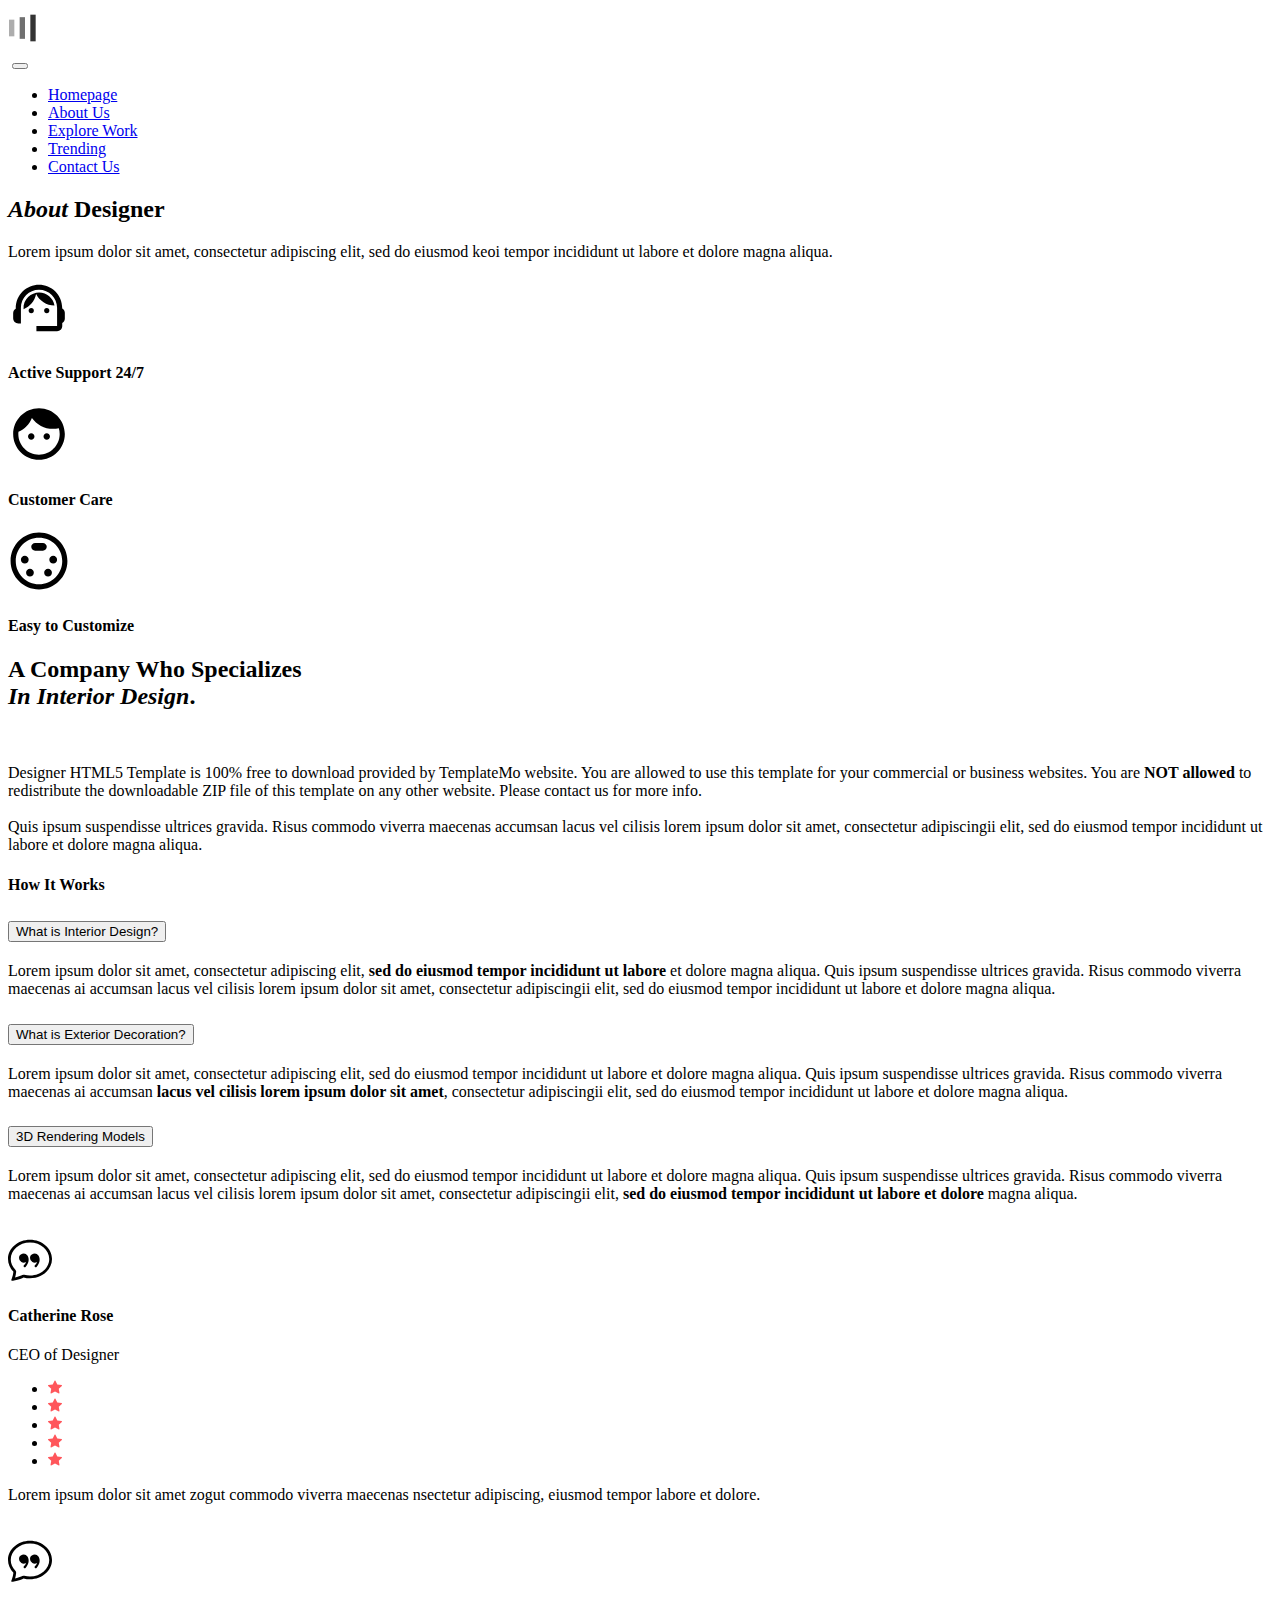
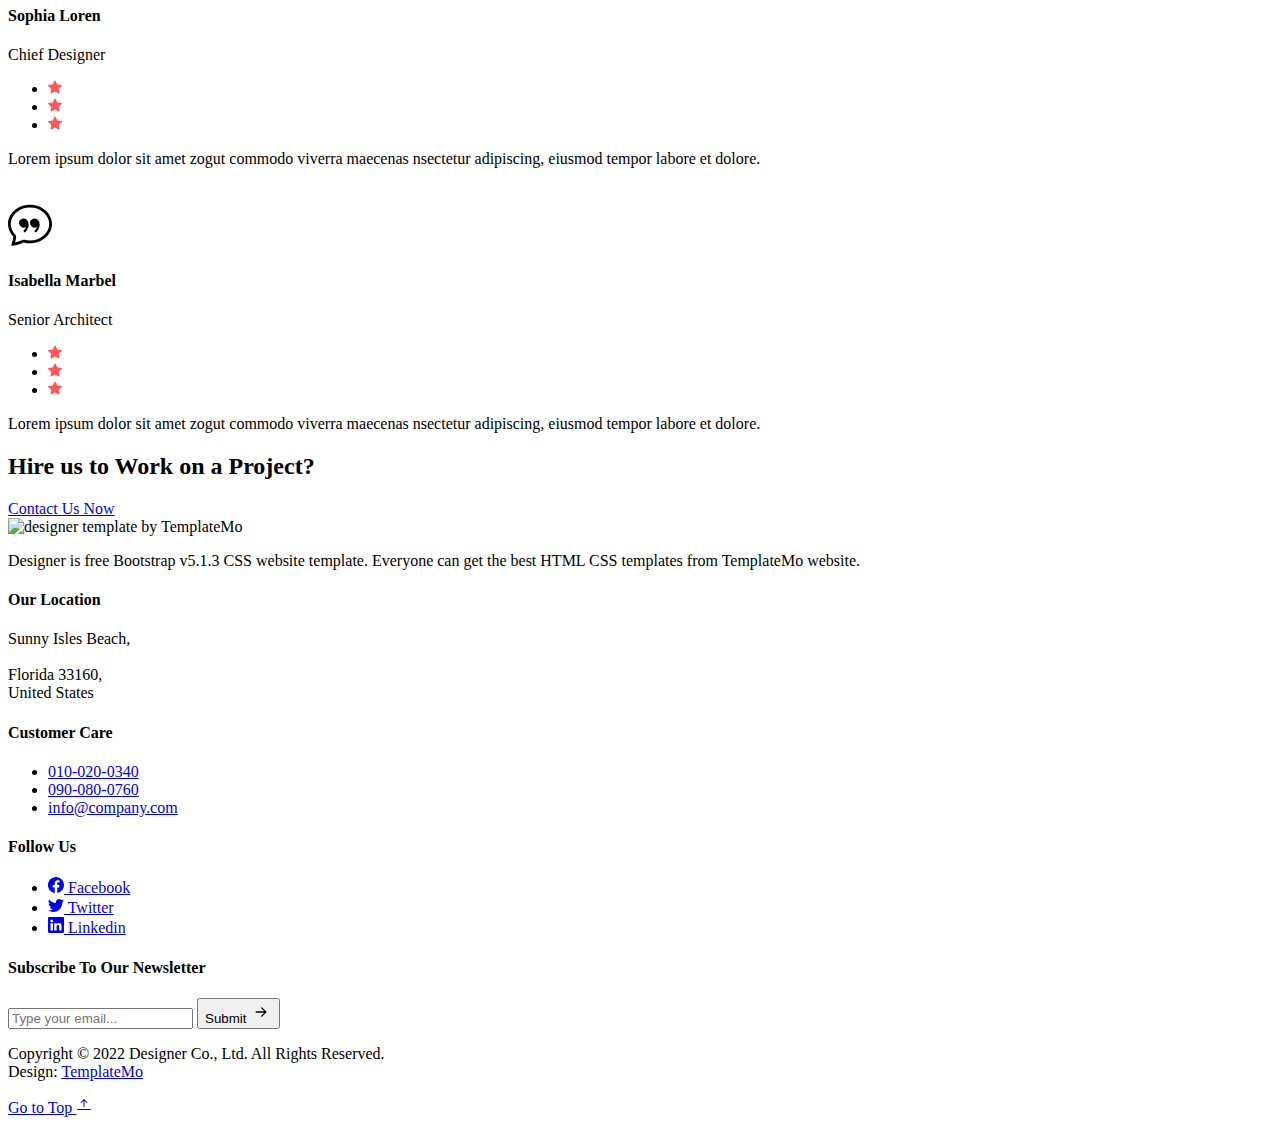
==== about.html @ 8e23f275 "added about.html" ====
<!DOCTYPE html>
<html lang="en">

  <head>

    <meta charset="utf-8">
    <meta name="viewport" content="width=device-width, initial-scale=1, shrink-to-fit=no">

    <link href="https://fonts.googleapis.com/css2?family=Poppins:wght@100;300;400;500;700;900&display=swap" rel="stylesheet">

    <title>Designer HTML5 Template - About Page</title>

    <!-- Bootstrap core CSS -->
    <link href="vendor/bootstrap/css/bootstrap.min.css" rel="stylesheet">


    <!-- Additional CSS Files -->
    <link rel="stylesheet" href="assets/css/fontawesome.css">
    <link rel="stylesheet" href="assets/css/templatemo-572-designer.css">
    <link rel="stylesheet" href="assets/css/owl.css">
    <link rel="stylesheet" href="assets/css/animate.css">
    <link rel="stylesheet"href="https://unpkg.com/swiper@7/swiper-bundle.min.css"/>
<!--

TemplateMo 572 Designer

https://templatemo.com/tm-572-designer

-->
  </head>

<body>

  <div class="loader">
    <svg version="1.1" id="Layer_1" xmlns="http://www.w3.org/2000/svg" xmlns:xlink="http://www.w3.org/1999/xlink" x="0px" y="0px"
       width="34px" height="40px" viewBox="0 0 24 30" style="enable-background:new 0 0 50 50;" xml:space="preserve">
      <rect x="0" y="10" width="4" height="10" fill="#333" opacity="0.2">
        <animate attributeName="opacity" attributeType="XML" values="0.2; 1; .2" begin="0s" dur="0.8s" repeatCount="indefinite" />
        <animate attributeName="height" attributeType="XML" values="10; 20; 10" begin="0s" dur="0.8s" repeatCount="indefinite" />
        <animate attributeName="y" attributeType="XML" values="10; 5; 10" begin="0s" dur="0.8s" repeatCount="indefinite" />
      </rect>
      <rect x="8" y="10" width="4" height="10" fill="#333"  opacity="0.2">
        <animate attributeName="opacity" attributeType="XML" values="0.2; 1; .2" begin="0.15s" dur="0.8s" repeatCount="indefinite" />
        <animate attributeName="height" attributeType="XML" values="10; 20; 10" begin="0.15s" dur="0.8s" repeatCount="indefinite" />
        <animate attributeName="y" attributeType="XML" values="10; 5; 10" begin="0.15s" dur="0.8s" repeatCount="indefinite" />
      </rect>
      <rect x="16" y="10" width="4" height="10" fill="#333"  opacity="0.2">
        <animate attributeName="opacity" attributeType="XML" values="0.2; 1; .2" begin="0.3s" dur="0.8s" repeatCount="indefinite" />
        <animate attributeName="height" attributeType="XML" values="10; 20; 10" begin="0.3s" dur="0.8s" repeatCount="indefinite" />
        <animate attributeName="y" attributeType="XML" values="10; 5; 10" begin="0.3s" dur="0.8s" repeatCount="indefinite" />
      </rect>
    </svg>
  </div>

  <header id="#top">

      <nav class="main-navigation navbar navbar-expand-lg navbar-light">
          <div class="container">
            <a class="navbar-brand" href="index.html"><img src="assets/images/white-logo.png" alt=""></a>
            <button class="navbar-toggler" type="button" data-bs-toggle="collapse" data-bs-target="#navbarNav" aria-controls="navbarNav" aria-expanded="false" aria-label="Toggle navigation">
              <span class="navbar-toggler-icon"></span>
            </button>
            <div class="collapse navbar-collapse" id="navbarNav">
              <ul class="navbar-nav">
                <li class="nav-item">
                  <a class="nav-link" href="index.html">Homepage</a>
                </li>
                <li class="nav-item">
                  <a class="nav-link active" href="about.html">About Us</a>
                </li>
                <li class="nav-item">
                  <a class="nav-link" href="explore.html">Explore Work</a>
                </li>
                <li class="nav-item">
                  <a class="nav-link" href="trending.html">Trending</a>
                </li>
                <li class="nav-item">
                  <a class="nav-link" href="contact.html">Contact Us</a>
                </li>
              </ul>
            </div>
          </div>
      </nav>

  </header>

  <div class="page-banner change-name">
        <div class="container">
            <div class="row">
                <div class="col-lg-6 offset-lg-3">
                    <div class="header-text">
                        <h2><em>About</em> Designer</h2>
                        <p>Lorem ipsum dolor sit amet, consectetur adipiscing elit, sed do eiusmod keoi tempor incididunt ut labore et dolore magna aliqua.</p>
                    </div>
                </div>
            </div>
        </div>
    </div>


    <div class="services">
        <div class="container">
            <div class="row">
                <div class="col-lg-4">
                    <div class="service-item">
                        <svg xmlns="http://www.w3.org/2000/svg" enable-background="new 0 0 24 24" height="62" viewBox="0 0 24 24" width="62"><g><rect fill="none" height="24" width="24"/></g><g><g><path class="icon" d="M21,12.22C21,6.73,16.74,3,12,3c-4.69,0-9,3.65-9,9.28C2.4,12.62,2,13.26,2,14v2c0,1.1,0.9,2,2,2h1v-6.1 c0-3.87,3.13-7,7-7s7,3.13,7,7V19h-8v2h8c1.1,0,2-0.9,2-2v-1.22c0.59-0.31,1-0.92,1-1.64v-2.3C22,13.14,21.59,12.53,21,12.22z"/><circle class="icon" cx="9" cy="13" r="1"/><circle class="icon" cx="15" cy="13" r="1"/><path class="icon" d="M18,11.03C17.52,8.18,15.04,6,12.05,6c-3.03,0-6.29,2.51-6.03,6.45c2.47-1.01,4.33-3.21,4.86-5.89 C12.19,9.19,14.88,11,18,11.03z"/></g></g></svg>
                        <h4>Active Support 24/7</h4>
                    </div>
                </div>
                <div class="col-lg-4">
                    <div class="service-item">
                        <svg xmlns="http://www.w3.org/2000/svg" height="62" viewBox="0 0 24 24" width="62"><path d="M0 0h24v24H0z" fill="none"/><path class="icon" d="M9 11.75c-.69 0-1.25.56-1.25 1.25s.56 1.25 1.25 1.25 1.25-.56 1.25-1.25-.56-1.25-1.25-1.25zm6 0c-.69 0-1.25.56-1.25 1.25s.56 1.25 1.25 1.25 1.25-.56 1.25-1.25-.56-1.25-1.25-1.25zM12 2C6.48 2 2 6.48 2 12s4.48 10 10 10 10-4.48 10-10S17.52 2 12 2zm0 18c-4.41 0-8-3.59-8-8 0-.29.02-.58.05-.86 2.36-1.05 4.23-2.98 5.21-5.37C11.07 8.33 14.05 10 17.42 10c.78 0 1.53-.09 2.25-.26.21.71.33 1.47.33 2.26 0 4.41-3.59 8-8 8z"/></svg>
                        <h4>Customer Care</h4>
                    </div>
                </div>
                <div class="col-lg-4">
                    <div class="service-item">
                        <svg xmlns="http://www.w3.org/2000/svg" height="62" viewBox="0 0 24 24" width="62"><path d="M0 0h24v24H0z" fill="none"/><path class="icon" d="M8 11.5c0-.83-.67-1.5-1.5-1.5S5 10.67 5 11.5 5.67 13 6.5 13 8 12.33 8 11.5zm7-5c0-.83-.67-1.5-1.5-1.5h-3C9.67 5 9 5.67 9 6.5S9.67 8 10.5 8h3c.83 0 1.5-.67 1.5-1.5zM8.5 15c-.83 0-1.5.67-1.5 1.5S7.67 18 8.5 18s1.5-.67 1.5-1.5S9.33 15 8.5 15zM12 1C5.93 1 1 5.93 1 12s4.93 11 11 11 11-4.93 11-11S18.07 1 12 1zm0 20c-4.96 0-9-4.04-9-9s4.04-9 9-9 9 4.04 9 9-4.04 9-9 9zm5.5-11c-.83 0-1.5.67-1.5 1.5s.67 1.5 1.5 1.5 1.5-.67 1.5-1.5-.67-1.5-1.5-1.5zm-2 5c-.83 0-1.5.67-1.5 1.5s.67 1.5 1.5 1.5 1.5-.67 1.5-1.5-.67-1.5-1.5-1.5z"/></svg>
                        <h4>Easy to Customize</h4>
                    </div>
                </div>
            </div>
        </div>
    </div>


    <section class="interior-design">
        <div class="container expanded">
            <div class="row">
                <div class="col-lg-6">
                    <div class="section-heading">
                        <h2>A Company Who Specializes<br><em>In Interior Design</em>.</h2>
                    </div>
                    <div class="left-image">
                        <img src="assets/images/interior-design-left-image.jpg" alt="">
                    </div>
                </div>
                <div class="col-lg-6 align-self-center">
                    <div class="right-content">
                        <p>Designer HTML5 Template is 100% free to download provided by TemplateMo website. You are allowed to use this template for your commercial or business websites. You are <strong>NOT allowed</strong> to redistribute the downloadable ZIP file of this template on any other website. Please contact us for more info.
                        
                        <br><br>Quis ipsum suspendisse ultrices gravida. Risus commodo viverra maecenas accumsan lacus vel cilisis lorem ipsum dolor sit amet, consectetur adipiscingii elit, sed do eiusmod tempor incididunt ut labore et dolore magna aliqua.</p>
                        <div class="accordion" id="accordionExample">
                            <h4>How It Works</h4>
                            <div class="accordion-item">
                            <h2 class="accordion-header" id="headingOne">
                                <button class="accordion-button" type="button" data-bs-toggle="collapse" data-bs-target="#collapseOne" aria-expanded="true" aria-controls="collapseOne">
                                    What is Interior Design?
                                </button>
                            </h2>
                            <div id="collapseOne" class="accordion-collapse collapse show" aria-labelledby="headingOne" data-bs-parent="#accordionExample">
                                <div class="accordion-body">
                                <p>Lorem ipsum dolor sit amet, consectetur adipiscing elit, <strong>sed do eiusmod tempor incididunt ut labore</strong> et dolore magna aliqua. Quis ipsum suspendisse ultrices gravida. Risus commodo viverra maecenas ai accumsan lacus vel cilisis lorem ipsum dolor sit amet, consectetur adipiscingii elit, sed do eiusmod tempor incididunt ut labore et dolore magna aliqua.</p>
                                </div>
                            </div>
                            </div>
                            <div class="accordion-item">
                            <h2 class="accordion-header" id="headingTwo">
                                <button class="accordion-button collapsed" type="button" data-bs-toggle="collapse" data-bs-target="#collapseTwo" aria-expanded="false" aria-controls="collapseTwo">
                                    What is Exterior Decoration?
                                </button>
                            </h2>
                            <div id="collapseTwo" class="accordion-collapse collapse" aria-labelledby="headingTwo" data-bs-parent="#accordionExample">
                                <div class="accordion-body">
                                    <p>Lorem ipsum dolor sit amet, consectetur adipiscing elit, sed do eiusmod tempor incididunt ut labore et dolore magna aliqua. Quis ipsum suspendisse ultrices gravida. Risus commodo viverra maecenas ai accumsan <strong>lacus vel cilisis lorem ipsum dolor sit amet</strong>, consectetur adipiscingii elit, sed do eiusmod tempor incididunt ut labore et dolore magna aliqua.</p>
                                </div>
                            </div>
                            </div>
                            <div class="accordion-item">
                            <h2 class="accordion-header" id="headingThree">
                                <button class="accordion-button collapsed" type="button" data-bs-toggle="collapse" data-bs-target="#collapseThree" aria-expanded="false" aria-controls="collapseThree">
                                    3D Rendering Models
                                </button>
                            </h2>
                            <div id="collapseThree" class="accordion-collapse collapse" aria-labelledby="headingThree" data-bs-parent="#accordionExample">
                                <div class="accordion-body">
                                    <p>Lorem ipsum dolor sit amet, consectetur adipiscing elit, sed do eiusmod tempor incididunt ut labore et dolore magna aliqua. Quis ipsum suspendisse ultrices gravida. Risus commodo viverra maecenas ai accumsan lacus vel cilisis lorem ipsum dolor sit amet, consectetur adipiscingii elit, <strong>sed do eiusmod tempor incididunt ut labore et dolore</strong> magna aliqua.</p>
                                </div>
                            </div>
                            </div>
                        </div>
                    </div>
                </div>
            </div>
        </div>
    </section>


    <section class="what-they-say">
        <div class="container expanded">
            <div class="row">
                <div class="col-lg-12">
                    <div class="testimonials">
                        <div class="row">
                            <div class="col-lg-7">
                            <div class="owl-what-they-say owl-carousel">
                                <div class="item testimonial-item">
                                    <img class="float-start" src="assets/images/" alt="">
                                    <div class="icon"><svg xmlns="http://www.w3.org/2000/svg" width="44" height="44" fill="currentColor" class="bi bi-chat-quote" viewBox="0 0 16 16">
                                    <path class="icon" d="M2.678 11.894a1 1 0 0 1 .287.801 10.97 10.97 0 0 1-.398 2c1.395-.323 2.247-.697 2.634-.893a1 1 0 0 1 .71-.074A8.06 8.06 0 0 0 8 14c3.996 0 7-2.807 7-6 0-3.192-3.004-6-7-6S1 4.808 1 8c0 1.468.617 2.83 1.678 3.894zm-.493 3.905a21.682 21.682 0 0 1-.713.129c-.2.032-.352-.176-.273-.362a9.68 9.68 0 0 0 .244-.637l.003-.01c.248-.72.45-1.548.524-2.319C.743 11.37 0 9.76 0 8c0-3.866 3.582-7 8-7s8 3.134 8 7-3.582 7-8 7a9.06 9.06 0 0 1-2.347-.306c-.52.263-1.639.742-3.468 1.105z"/>
                                    <path class="icon" d="M7.066 6.76A1.665 1.665 0 0 0 4 7.668a1.667 1.667 0 0 0 2.561 1.406c-.131.389-.375.804-.777 1.22a.417.417 0 0 0 .6.58c1.486-1.54 1.293-3.214.682-4.112zm4 0A1.665 1.665 0 0 0 8 7.668a1.667 1.667 0 0 0 2.561 1.406c-.131.389-.375.804-.777 1.22a.417.417 0 0 0 .6.58c1.486-1.54 1.293-3.214.682-4.112z"/>
                                    </svg></div>
                                    <h4>Catherine Rose</h4>
                                    <span>CEO of Designer</span>
                                    <ul>
                                        <li><svg xmlns="http://www.w3.org/2000/svg" width="14" height="14" fill="#ff565b" class="bi bi-star-fill" viewBox="0 0 16 16">
                                        <path d="M3.612 15.443c-.386.198-.824-.149-.746-.592l.83-4.73L.173 6.765c-.329-.314-.158-.888.283-.95l4.898-.696L7.538.792c.197-.39.73-.39.927 0l2.184 4.327 4.898.696c.441.062.612.636.283.95l-3.523 3.356.83 4.73c.078.443-.36.79-.746.592L8 13.187l-4.389 2.256z"/>
                                        </svg></li>
                                        <li><svg xmlns="http://www.w3.org/2000/svg" width="14" height="14" fill="#ff565b" class="bi bi-star-fill" viewBox="0 0 16 16">
                                        <path d="M3.612 15.443c-.386.198-.824-.149-.746-.592l.83-4.73L.173 6.765c-.329-.314-.158-.888.283-.95l4.898-.696L7.538.792c.197-.39.73-.39.927 0l2.184 4.327 4.898.696c.441.062.612.636.283.95l-3.523 3.356.83 4.73c.078.443-.36.79-.746.592L8 13.187l-4.389 2.256z"/>
                                        </svg></li>
                                        <li><svg xmlns="http://www.w3.org/2000/svg" width="14" height="14" fill="#ff565b" class="bi bi-star-fill" viewBox="0 0 16 16">
                                        <path d="M3.612 15.443c-.386.198-.824-.149-.746-.592l.83-4.73L.173 6.765c-.329-.314-.158-.888.283-.95l4.898-.696L7.538.792c.197-.39.73-.39.927 0l2.184 4.327 4.898.696c.441.062.612.636.283.95l-3.523 3.356.83 4.73c.078.443-.36.79-.746.592L8 13.187l-4.389 2.256z"/>
                                        </svg></li>
                                        <li><svg xmlns="http://www.w3.org/2000/svg" width="14" height="14" fill="#ff565b" class="bi bi-star-fill" viewBox="0 0 16 16">
                                        <path d="M3.612 15.443c-.386.198-.824-.149-.746-.592l.83-4.73L.173 6.765c-.329-.314-.158-.888.283-.95l4.898-.696L7.538.792c.197-.39.73-.39.927 0l2.184 4.327 4.898.696c.441.062.612.636.283.95l-3.523 3.356.83 4.73c.078.443-.36.79-.746.592L8 13.187l-4.389 2.256z"/>
                                        </svg></li>
                                        <li><svg xmlns="http://www.w3.org/2000/svg" width="14" height="14" fill="#ff565b" class="bi bi-star-fill" viewBox="0 0 16 16">
                                        <path d="M3.612 15.443c-.386.198-.824-.149-.746-.592l.83-4.73L.173 6.765c-.329-.314-.158-.888.283-.95l4.898-.696L7.538.792c.197-.39.73-.39.927 0l2.184 4.327 4.898.696c.441.062.612.636.283.95l-3.523 3.356.83 4.73c.078.443-.36.79-.746.592L8 13.187l-4.389 2.256z"/>
                                        </svg></li>
                                    </ul>
                                    <p>Lorem ipsum dolor sit amet zogut commodo viverra maecenas nsectetur adipiscing, eiusmod tempor labore et dolore.</p>
                                </div>
                                
                                <div class="item testimonial-item">
                                    <img class="float-start" src="assets/images/" alt="">
                                    <div class="icon"><svg xmlns="http://www.w3.org/2000/svg" width="44" height="44" fill="currentColor" class="bi bi-chat-quote" viewBox="0 0 16 16">
                                    <path class="icon" d="M2.678 11.894a1 1 0 0 1 .287.801 10.97 10.97 0 0 1-.398 2c1.395-.323 2.247-.697 2.634-.893a1 1 0 0 1 .71-.074A8.06 8.06 0 0 0 8 14c3.996 0 7-2.807 7-6 0-3.192-3.004-6-7-6S1 4.808 1 8c0 1.468.617 2.83 1.678 3.894zm-.493 3.905a21.682 21.682 0 0 1-.713.129c-.2.032-.352-.176-.273-.362a9.68 9.68 0 0 0 .244-.637l.003-.01c.248-.72.45-1.548.524-2.319C.743 11.37 0 9.76 0 8c0-3.866 3.582-7 8-7s8 3.134 8 7-3.582 7-8 7a9.06 9.06 0 0 1-2.347-.306c-.52.263-1.639.742-3.468 1.105z"/>
                                    <path class="icon" d="M7.066 6.76A1.665 1.665 0 0 0 4 7.668a1.667 1.667 0 0 0 2.561 1.406c-.131.389-.375.804-.777 1.22a.417.417 0 0 0 .6.58c1.486-1.54 1.293-3.214.682-4.112zm4 0A1.665 1.665 0 0 0 8 7.668a1.667 1.667 0 0 0 2.561 1.406c-.131.389-.375.804-.777 1.22a.417.417 0 0 0 .6.58c1.486-1.54 1.293-3.214.682-4.112z"/>
                                    </svg></div>
                                    <h4>Sophia Loren</h4>
                                    <span>Chief Designer</span>
                                    <ul>
                                        <li><svg xmlns="http://www.w3.org/2000/svg" width="14" height="14" fill="#ff565b" class="bi bi-star-fill" viewBox="0 0 16 16">
                                        <path d="M3.612 15.443c-.386.198-.824-.149-.746-.592l.83-4.73L.173 6.765c-.329-.314-.158-.888.283-.95l4.898-.696L7.538.792c.197-.39.73-.39.927 0l2.184 4.327 4.898.696c.441.062.612.636.283.95l-3.523 3.356.83 4.73c.078.443-.36.79-.746.592L8 13.187l-4.389 2.256z"/>
                                        </svg></li>
                                        <li><svg xmlns="http://www.w3.org/2000/svg" width="14" height="14" fill="#ff565b" class="bi bi-star-fill" viewBox="0 0 16 16">
                                        <path d="M3.612 15.443c-.386.198-.824-.149-.746-.592l.83-4.73L.173 6.765c-.329-.314-.158-.888.283-.95l4.898-.696L7.538.792c.197-.39.73-.39.927 0l2.184 4.327 4.898.696c.441.062.612.636.283.95l-3.523 3.356.83 4.73c.078.443-.36.79-.746.592L8 13.187l-4.389 2.256z"/>
                                        </svg></li>
                                        <li><svg xmlns="http://www.w3.org/2000/svg" width="14" height="14" fill="#ff565b" class="bi bi-star-fill" viewBox="0 0 16 16">
                                        <path d="M3.612 15.443c-.386.198-.824-.149-.746-.592l.83-4.73L.173 6.765c-.329-.314-.158-.888.283-.95l4.898-.696L7.538.792c.197-.39.73-.39.927 0l2.184 4.327 4.898.696c.441.062.612.636.283.95l-3.523 3.356.83 4.73c.078.443-.36.79-.746.592L8 13.187l-4.389 2.256z"/>
                                        </svg></li>
                                    </ul>
                                    <p>Lorem ipsum dolor sit amet zogut commodo viverra maecenas nsectetur adipiscing, eiusmod tempor labore et dolore.</p>
                                </div>
                                
                                <div class="item testimonial-item">
                                    <img class="float-start" src="assets/images/" alt="">
                                    <div class="icon"><svg xmlns="http://www.w3.org/2000/svg" width="44" height="44" fill="currentColor" class="bi bi-chat-quote" viewBox="0 0 16 16">
                                    <path class="icon" d="M2.678 11.894a1 1 0 0 1 .287.801 10.97 10.97 0 0 1-.398 2c1.395-.323 2.247-.697 2.634-.893a1 1 0 0 1 .71-.074A8.06 8.06 0 0 0 8 14c3.996 0 7-2.807 7-6 0-3.192-3.004-6-7-6S1 4.808 1 8c0 1.468.617 2.83 1.678 3.894zm-.493 3.905a21.682 21.682 0 0 1-.713.129c-.2.032-.352-.176-.273-.362a9.68 9.68 0 0 0 .244-.637l.003-.01c.248-.72.45-1.548.524-2.319C.743 11.37 0 9.76 0 8c0-3.866 3.582-7 8-7s8 3.134 8 7-3.582 7-8 7a9.06 9.06 0 0 1-2.347-.306c-.52.263-1.639.742-3.468 1.105z"/>
                                    <path class="icon" d="M7.066 6.76A1.665 1.665 0 0 0 4 7.668a1.667 1.667 0 0 0 2.561 1.406c-.131.389-.375.804-.777 1.22a.417.417 0 0 0 .6.58c1.486-1.54 1.293-3.214.682-4.112zm4 0A1.665 1.665 0 0 0 8 7.668a1.667 1.667 0 0 0 2.561 1.406c-.131.389-.375.804-.777 1.22a.417.417 0 0 0 .6.58c1.486-1.54 1.293-3.214.682-4.112z"/>
                                    </svg></div>
                                    <h4>Isabella Marbel</h4>
                                    <span>Senior Architect</span>
                                    <ul>
                                        <li><svg xmlns="http://www.w3.org/2000/svg" width="14" height="14" fill="#ff565b" class="bi bi-star-fill" viewBox="0 0 16 16">
                                        <path d="M3.612 15.443c-.386.198-.824-.149-.746-.592l.83-4.73L.173 6.765c-.329-.314-.158-.888.283-.95l4.898-.696L7.538.792c.197-.39.73-.39.927 0l2.184 4.327 4.898.696c.441.062.612.636.283.95l-3.523 3.356.83 4.73c.078.443-.36.79-.746.592L8 13.187l-4.389 2.256z"/>
                                        </svg></li>
                                        <li><svg xmlns="http://www.w3.org/2000/svg" width="14" height="14" fill="#ff565b" class="bi bi-star-fill" viewBox="0 0 16 16">
                                        <path d="M3.612 15.443c-.386.198-.824-.149-.746-.592l.83-4.73L.173 6.765c-.329-.314-.158-.888.283-.95l4.898-.696L7.538.792c.197-.39.73-.39.927 0l2.184 4.327 4.898.696c.441.062.612.636.283.95l-3.523 3.356.83 4.73c.078.443-.36.79-.746.592L8 13.187l-4.389 2.256z"/>
                                        </svg></li>
                                        <li><svg xmlns="http://www.w3.org/2000/svg" width="14" height="14" fill="#ff565b" class="bi bi-star-fill" viewBox="0 0 16 16">
                                        <path d="M3.612 15.443c-.386.198-.824-.149-.746-.592l.83-4.73L.173 6.765c-.329-.314-.158-.888.283-.95l4.898-.696L7.538.792c.197-.39.73-.39.927 0l2.184 4.327 4.898.696c.441.062.612.636.283.95l-3.523 3.356.83 4.73c.078.443-.36.79-.746.592L8 13.187l-4.389 2.256z"/>
                                        </svg></li>
                                    </ul>
                                    <p>Lorem ipsum dolor sit amet zogut commodo viverra maecenas nsectetur adipiscing, eiusmod tempor labore et dolore.</p>
                                </div>
                                
                            </div>
                            </div>
                        </div>
                    </div>
                </div>
            </div>
        </div>
    </section>


    <section class="call-to-action">
        <div class="container">
            <div class="row">
                <div class="col-lg-8">
                    <h2>Hire us to Work on a Project?</h2>
                </div>
                <div class="col-lg-4">
                    <div class="white-button">
                        <a href="#">Contact Us Now</a>
                    </div>
                </div>
            </div>
        </div>
    </section>


    <footer class="no-margin-footer">
        <div class="container">
            <div class="row">
                <div class="col-lg-4">
                    <div class="about-widget">
                        <img src="assets/images/footer-logo.png" alt="designer template by TemplateMo">
                        <p>Designer is free Bootstrap v5.1.3 CSS website template. Everyone can get the best HTML CSS templates from TemplateMo website.</p>
                    </div>
                </div>
                <div class="col-lg-2 offset-lg-2">
                    <div class="location-widget">
                        <h4>Our Location</h4>
                        <p>Sunny Isles Beach, <br><br>Florida 33160, <br>United States</p>
                    </div>
                </div>
                <div class="col-lg-2">
                    <div class="customer-care">
                        <h4>Customer Care</h4>
                        <ul class="info">
                            <li><a href="#">010-020-0340</a></li>
                            <li><a href="#">090-080-0760</a></li>
                            <li><a href="#">info@company.com</a></li>
                        </ul>
                    </div>
                </div>
                <div class="col-lg-2">
                    <div class="follow-us">
                        <h4>Follow Us</h4>
                        <ul class="social-links">
                            <li>
                                <a href="#">
                                    <svg xmlns="http://www.w3.org/2000/svg" width="16" height="16" fill="currentColor" class="bi bi-facebook" viewBox="0 0 16 16">
                                        <path d="M16 8.049c0-4.446-3.582-8.05-8-8.05C3.58 0-.002 3.603-.002 8.05c0 4.017 2.926 7.347 6.75 7.951v-5.625h-2.03V8.05H6.75V6.275c0-2.017 1.195-3.131 3.022-3.131.876 0 1.791.157 1.791.157v1.98h-1.009c-.993 0-1.303.621-1.303 1.258v1.51h2.218l-.354 2.326H9.25V16c3.824-.604 6.75-3.934 6.75-7.951z"/>
                                    </svg>
                                    Facebook
                                </a>
                            </li>
                            <li>
                                <a href="#">
                                    <svg xmlns="http://www.w3.org/2000/svg" width="16" height="16" fill="currentColor" class="bi bi-twitter" viewBox="0 0 16 16">
                                        <path d="M5.026 15c6.038 0 9.341-5.003 9.341-9.334 0-.14 0-.282-.006-.422A6.685 6.685 0 0 0 16 3.542a6.658 6.658 0 0 1-1.889.518 3.301 3.301 0 0 0 1.447-1.817 6.533 6.533 0 0 1-2.087.793A3.286 3.286 0 0 0 7.875 6.03a9.325 9.325 0 0 1-6.767-3.429 3.289 3.289 0 0 0 1.018 4.382A3.323 3.323 0 0 1 .64 6.575v.045a3.288 3.288 0 0 0 2.632 3.218 3.203 3.203 0 0 1-.865.115 3.23 3.23 0 0 1-.614-.057 3.283 3.283 0 0 0 3.067 2.277A6.588 6.588 0 0 1 .78 13.58a6.32 6.32 0 0 1-.78-.045A9.344 9.344 0 0 0 5.026 15z"/>
                                    </svg>
                                    Twitter
                                </a>
                            </li>
                            <li>
                                <a href="#">
                                    <svg xmlns="http://www.w3.org/2000/svg" width="16" height="16" fill="currentColor" class="bi bi-linkedin" viewBox="0 0 16 16">
                                        <path d="M0 1.146C0 .513.526 0 1.175 0h13.65C15.474 0 16 .513 16 1.146v13.708c0 .633-.526 1.146-1.175 1.146H1.175C.526 16 0 15.487 0 14.854V1.146zm4.943 12.248V6.169H2.542v7.225h2.401zm-1.2-8.212c.837 0 1.358-.554 1.358-1.248-.015-.709-.52-1.248-1.342-1.248-.822 0-1.359.54-1.359 1.248 0 .694.521 1.248 1.327 1.248h.016zm4.908 8.212V9.359c0-.216.016-.432.08-.586.173-.431.568-.878 1.232-.878.869 0 1.216.662 1.216 1.634v3.865h2.401V9.25c0-2.22-1.184-3.252-2.764-3.252-1.274 0-1.845.7-2.165 1.193v.025h-.016a5.54 5.54 0 0 1 .016-.025V6.169h-2.4c.03.678 0 7.225 0 7.225h2.4z"/>
                                    </svg>
                                    Linkedin
                                </a>
                            </li>
                        </ul>
                    </div>
                </div>
                <div class="col-lg-6 offset-lg-6">
                    <h4>Subscribe To Our Newsletter</h4>
                    <form id="subscribe" action="" method="get">
                        <div class="row">
                            <div class="col-lg-12">
                                <input name="email" type="text" id="email" pattern="[^ @]*@[^ @]*" placeholder="Type your email..." required=""> 
                                <button type="submit" id="form-submit" class="text-button ">
                                    Submit 
                                    <svg xmlns="http://www.w3.org/2000/svg" width="22" height="22" fill="currentColor" class="bi bi-arrow-right-short" viewBox="0 0 16 16">
                                        <path fill-rule="evenodd" d="M4 8a.5.5 0 0 1 .5-.5h5.793L8.146 5.354a.5.5 0 1 1 .708-.708l3 3a.5.5 0 0 1 0 .708l-3 3a.5.5 0 0 1-.708-.708L10.293 8.5H4.5A.5.5 0 0 1 4 8z"/>
                                    </svg>
                                </button>
                            </div>
                        </div>
                    </form>
                </div>
                <div class="col-lg-12">
                    <div class="sub-footer">
                        <div class="row">
                            <div class="col-lg-6">
                                <p>Copyright © 2022 Designer Co., Ltd. All Rights Reserved. 
                                
                                <br>Design: <a rel="nofollow" href="https://templatemo.com" target="_blank">TemplateMo</a></p>
                            </div>
                            <div class="col-lg-6">
                                <a href="#top" class="scroll-to-top">
                                    Go to Top
                                    <svg xmlns="http://www.w3.org/2000/svg" width="16" height="16" fill="currentColor" class="bi bi-arrow-bar-up" viewBox="0 0 16 16">
                                        <path fill-rule="evenodd" d="M8 10a.5.5 0 0 0 .5-.5V3.707l2.146 2.147a.5.5 0 0 0 .708-.708l-3-3a.5.5 0 0 0-.708 0l-3 3a.5.5 0 1 0 .708.708L7.5 3.707V9.5a.5.5 0 0 0 .5.5zm-7 2.5a.5.5 0 0 1 .5-.5h13a.5.5 0 0 1 0 1h-13a.5.5 0 0 1-.5-.5z"/>
                                    </svg>
                                </a>
                            </div>
                        </div>
                    </div>
                </div>
            </div>
        </div>
    </footer>


  <!-- Scripts -->
  <!-- Bootstrap core JavaScript -->
  <script src="vendor/jquery/jquery.min.js"></script>
  <script src="vendor/bootstrap/js/bootstrap.min.js"></script>

  <script src="assets/js/isotope.min.js"></script>
  <script src="assets/js/owl-carousel.js"></script>

  <script src="assets/js/tabs.js"></script>
  <script src="assets/js/popup.js"></script>
  <script src="assets/js/custom.js"></script>
  <script>
    setTimeout(function(){
        $('.loader').fadeToggle();
    }, 1500);
	
  	$("a[href='#top']").click(function() {
        $("html, body").animate({ scrollTop: 0 }, "slow");
        return false;
    });
		
    $('.owl-what-they-say').owlCarousel({
      items:2,
      loop:true,
      dots: false,
      nav: false,
      autoplay: true,
      margin:30,
        responsive:{
          0:{
            items:1
          },
          767:{
            items:1
          },
          1200:{
            items:2
          },
          1600:{
            items:2
          }
        }
    })
  </script>
</body>
</html>
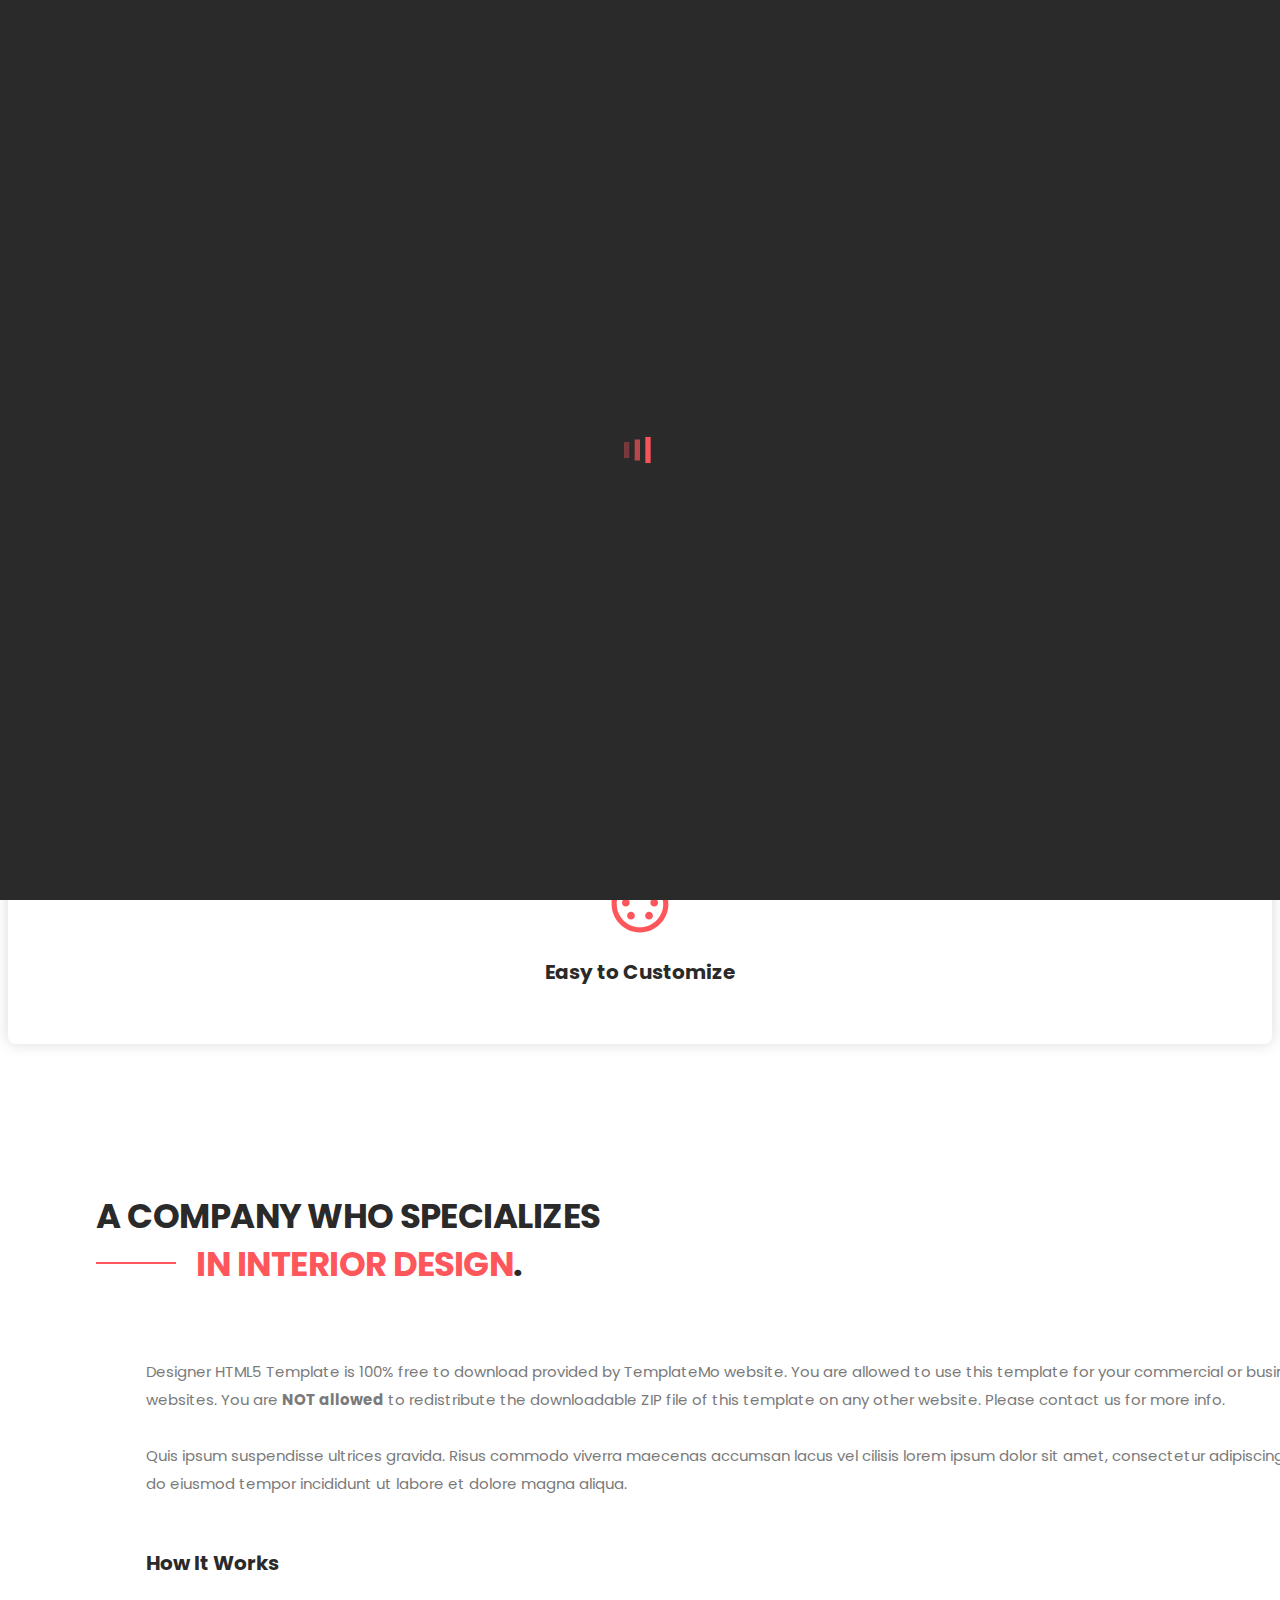
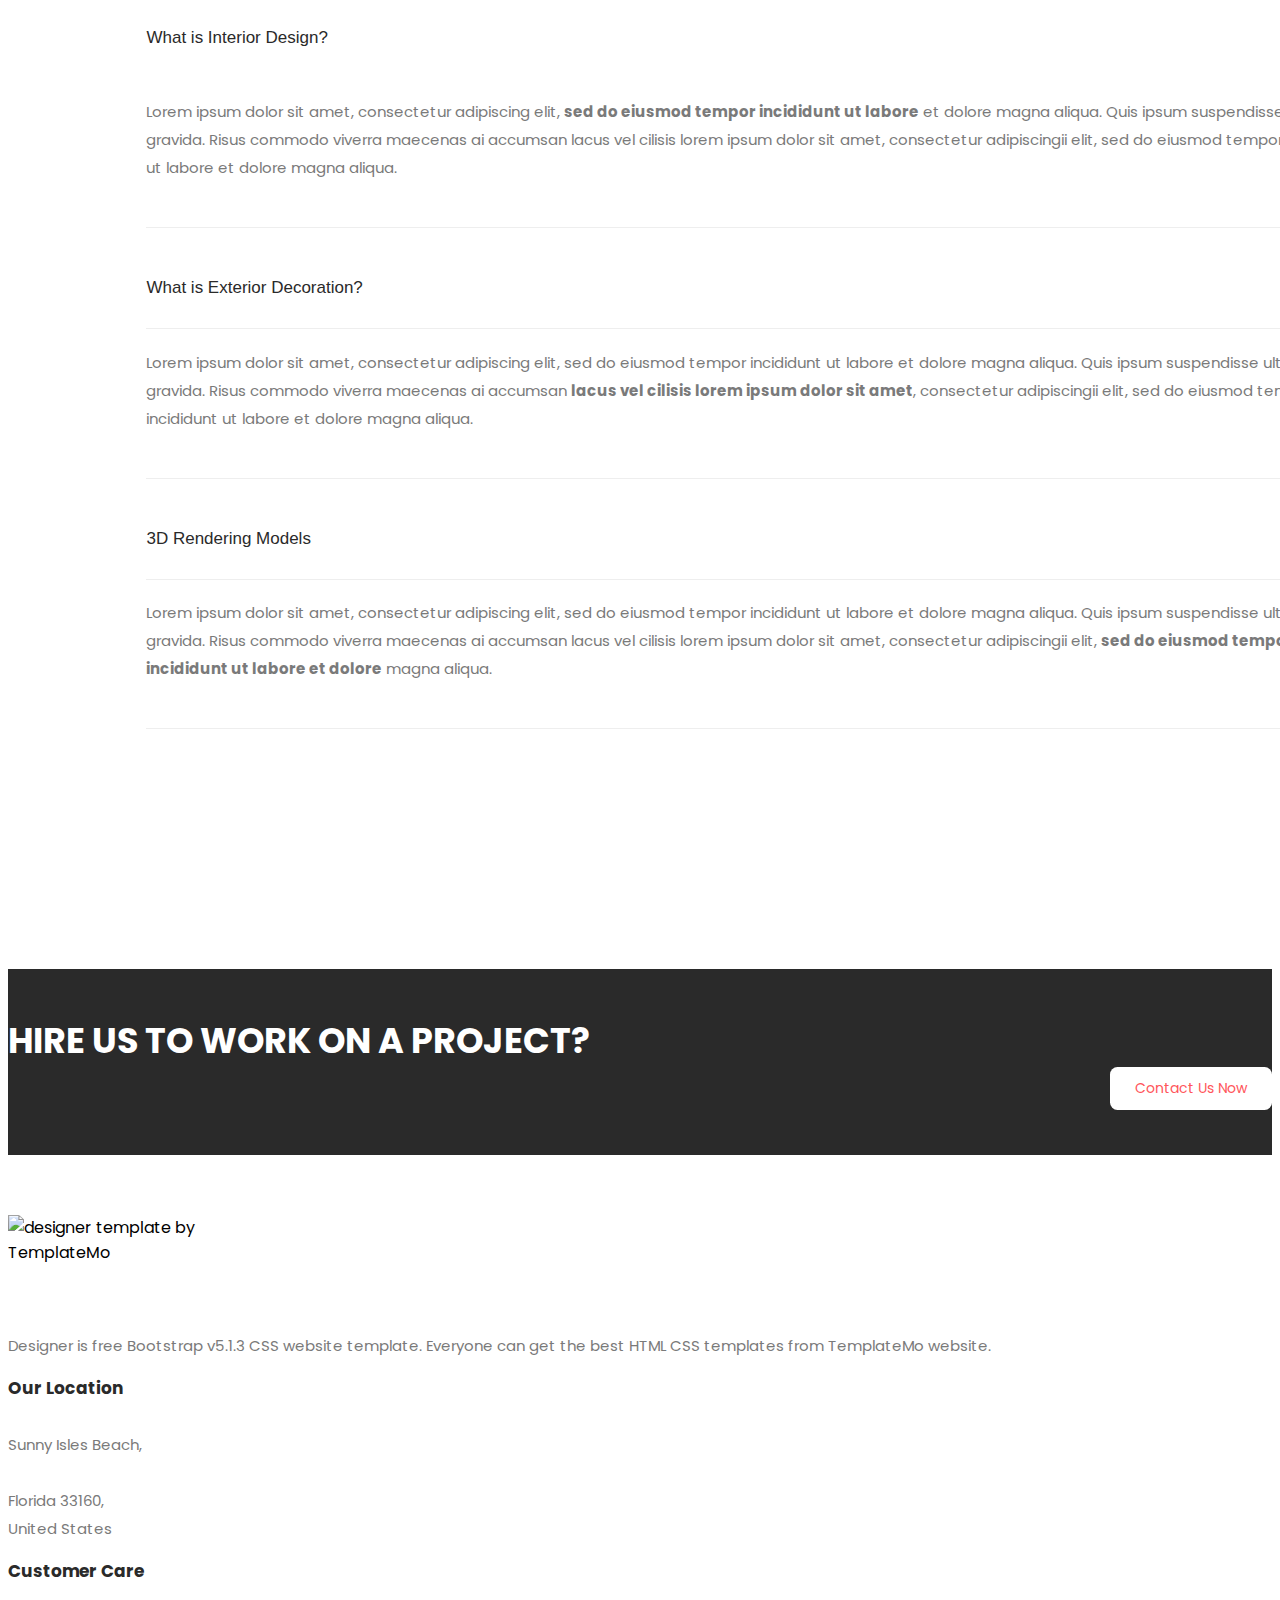
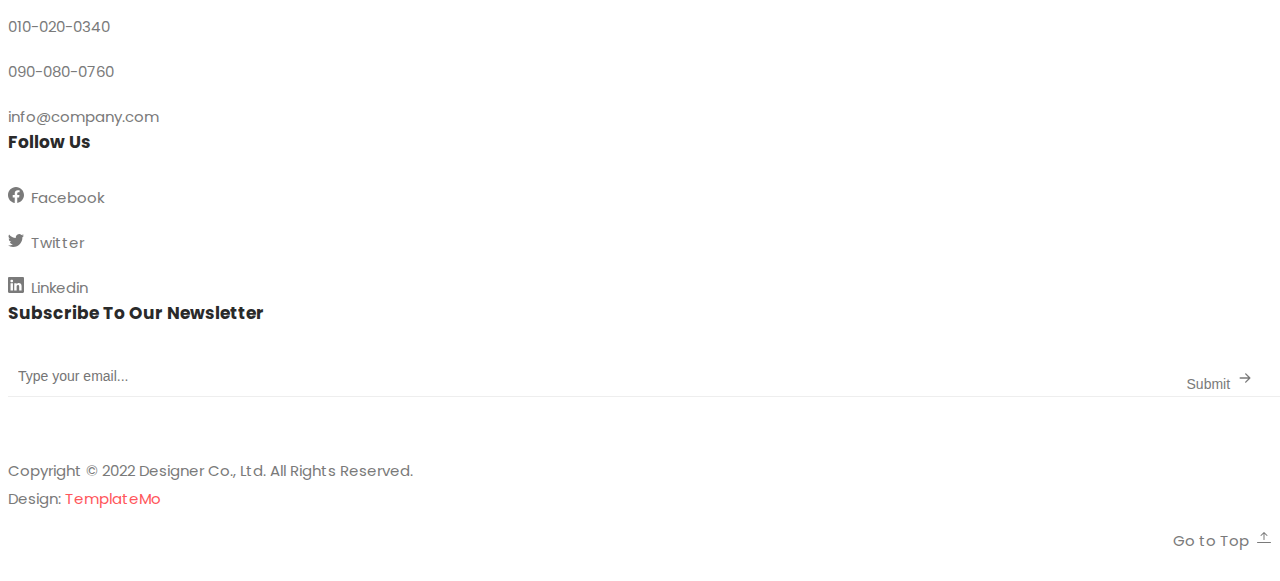
==== commit 1e824c78: "Update about.html" ====
--- a/about.html
+++ b/about.html
@@ -15,10 +15,10 @@
 
 
     <!-- Additional CSS Files -->
-    <link rel="stylesheet" href="assets/css/fontawesome.css">
-    <link rel="stylesheet" href="assets/css/templatemo-572-designer.css">
-    <link rel="stylesheet" href="assets/css/owl.css">
-    <link rel="stylesheet" href="assets/css/animate.css">
+    <link rel="stylesheet" href="fontawesome.css">
+    <link rel="stylesheet" href="templatemo-572-designer.css">
+    <link rel="stylesheet" href="owl.css">
+    <link rel="stylesheet" href="animate.css">
     <link rel="stylesheet"href="https://unpkg.com/swiper@7/swiper-bundle.min.css"/>
 <!--
 
@@ -433,4 +433,4 @@
     })
   </script>
 </body>
-</html>+</html>
--- a/templatemo-572-designer.css
+++ b/templatemo-572-designer.css
@@ -0,0 +1,1565 @@
+/*
+
+TemplateMo 572 Designer
+
+https://templatemo.com/tm-572-designer
+
+*/
+
+body {
+  font-family: 'Poppins', sans-serif;
+}
+
+.expanded {
+  max-width: 1320px;
+}
+
+@media (min-width: 768px) {
+  .expanded {
+    width: 100%;
+    overflow: hidden;
+    max-width: 100%;
+    padding: 0px 7%;
+  }
+}
+
+.accordion-item {
+	border: none;
+}
+
+img {
+  width: 100%;
+  overflow: hidden;
+}
+
+a {
+  text-decoration: none;
+}
+
+ul {
+  padding: 0;
+  margin: 0;
+  list-style: none;
+}
+
+ul li {
+  display: inline-block;
+}
+
+p {
+  font-size: 15px;
+  line-height: 28px;
+  color: #7a7a7a;
+}
+
+button.main-button {
+  font-size: 14px;
+  text-transform: capitalize;
+  font-weight: 400;
+  color: #ffffff;
+  background-color: #ff565b;
+  padding: 11px 25px;
+  border-radius: 7.5px;
+  display: inline-block;
+  outline: none;
+  border: none;
+  -webkit-transition: all .5s;
+  transition: all .5s;
+}
+
+button.main-button:hover {
+  background-color: #2a2a2a;
+}
+
+.primary-button a {
+  font-size: 14px;
+  text-transform: capitalize;
+  font-weight: 400;
+  color: #ffffff;
+  background-color: #ff565b;
+  padding: 11px 25px;
+  border-radius: 7.5px;
+  display: inline-block;
+  -webkit-transition: all .5s;
+  transition: all .5s;
+}
+
+.primary-button a:hover {
+  background-color: #2a2a2a;
+}
+
+.white-button a {
+  font-size: 14px;
+  text-transform: capitalize;
+  font-weight: 400;
+  color: #ff565b;
+  background-color: #ffffff;
+  padding: 11px 25px;
+  border-radius: 7.5px;
+  display: inline-block;
+  -webkit-transition: all .5s;
+  transition: all .5s;
+}
+
+.white-button a:hover {
+  color: #ffffff;
+  background-color: #ff565b;
+}
+
+section {
+  margin-top: 00px;
+  padding-top: 60px;
+}
+
+@media (min-width: 576px) {
+  section {
+    margin-top: 60px;
+    padding-top: 60px;
+  }
+}
+
+.section-heading {
+  margin-bottom: 30px;
+}
+
+.section-heading h2 {
+  font-size: 22px;
+  font-weight: 700;
+  text-transform: capitalize;
+  color: #2a2a2a;
+  line-height: 32px;
+  letter-spacing: -0.5px;
+}
+
+@media (min-width: 576px) {
+  .section-heading h2 {
+    font-size: 34px;
+    line-height: 48px;
+    text-transform: uppercase;
+    letter-spacing: auto;
+  }
+}
+
+.section-heading h2 em {
+  color: #ff565b;
+  font-style: normal;
+  padding-left: 100px;
+  position: relative;
+}
+
+.section-heading h2 em::before {
+  width: 80px;
+  height: 2px;
+  background-color: #ff565b;
+  content: '';
+  position: absolute;
+  left: 0;
+  top: 22px;
+}
+
+.loader {
+  background-color: #2a2a2a;
+  position: fixed;
+  right: 0;
+  left: 0;
+  top: 0;
+  bottom: 0;
+  z-index: 222222;
+}
+
+.loader svg {
+  position: absolute;
+  left: 50%;
+  top: 50%;
+  -webkit-transform: translate(-50%, -50%);
+          transform: translate(-50%, -50%);
+}
+
+.loader svg path,
+.loader svg rect {
+  fill: #ff565b;
+}
+
+.main-navigation {
+  position: absolute;
+  width: 100%;
+  padding: 0px;
+  -webkit-transition: all .3s;
+  transition: all .3s;
+}
+
+.navbar-nav {
+  background-color: #2a2a2a;
+  border-radius: 7.5px;
+  padding: 10px 20px;
+  margin-top: 10px;
+}
+
+@media (min-width: 992px) {
+  .navbar-nav {
+    background-color: transparent;
+    border-radius: 0px;
+    padding: 0px;
+    margin-top: 0px;
+  }
+}
+
+header.nav-scrolled .main-navigation {
+  padding: 10px 0px;
+  position: fixed;
+  z-index: 222;
+  background-color: #2a2a2a;
+  -webkit-box-shadow: 0px 0px 15px rgba(0, 0, 0, 0.1);
+          box-shadow: 0px 0px 15px rgba(0, 0, 0, 0.1);
+}
+
+header.nav-scrolled .main-navigation .navbar-brand {
+  padding: 0px;
+}
+
+header.nav-scrolled .main-navigation .navbar-nav {
+  margin-top: 0px;
+}
+
+header.nav-scrolled .main-navigation .navbar-nav .nav-item .nav-link {
+  border-top: none;
+  padding: 8px 15px;
+  font-weight: 300;
+  letter-spacing: 0.5px;
+}
+
+@media (min-width: 576px) {
+  header.nav-scrolled .main-navigation .navbar-nav .nav-item .nav-link {
+    font-weight: 400;
+  }
+}
+
+header.nav-scrolled .main-navigation .navbar-nav .nav-item .active {
+  border-top: none;
+  border-radius: 7px;
+}
+
+.navbar-expand-lg .navbar-collapse {
+  -webkit-box-pack: end;
+      -ms-flex-pack: end;
+          justify-content: flex-end;
+}
+
+.navbar-light {
+  padding: 10px 0px;
+}
+
+@media (min-width: 992px) {
+  .navbar-light {
+    padding: 0px;
+  }
+}
+
+.navbar-light .navbar-brand {
+  padding: 0px 0px 0px 0px;
+}
+
+@media (min-width: 992px) {
+  .navbar-light .navbar-brand {
+    padding: 14px 0px 0px 0px;
+  }
+}
+
+.navbar-light .navbar-nav .nav-item {
+  margin-left: 0px;
+  text-align: center;
+  border-bottom: 1px solid rgba(250, 250, 250, 0.1);
+}
+
+.navbar-light .navbar-nav .nav-item:last-child {
+  border-bottom: none;
+}
+
+@media (min-width: 992px) {
+  .navbar-light .navbar-nav .nav-item {
+    margin-left: 20px;
+    border-bottom: none;
+  }
+}
+
+.navbar-light .navbar-nav .nav-item .nav-link {
+  color: #ffffff;
+  font-size: 15px;
+  font-weight: 400;
+  padding: 12px 20px;
+  font-weight: 400;
+  border-top: 2px solid transparent;
+  -webkit-transition: all .5s;
+  transition: all .5s;
+}
+
+.navbar-light .navbar-nav .nav-item .nav-link:hover {
+  color: #ff565b;
+}
+
+.navbar-light .navbar-nav .nav-item .active {
+  font-weight: 400;
+  color: #ff565b;
+  background-color: transparent;
+  border-radius: 0px;
+  border-top: none;
+}
+
+@media (min-width: 992px) {
+  .navbar-light .navbar-nav .nav-item .active {
+    background-color: #ffffff;
+    border-bottom-left-radius: 7px;
+    border-bottom-right-radius: 7px;
+    border-top: 2px solid #ff565b;
+  }
+}
+
+.navbar-light .navbar-toggler {
+  background-color: #fff;
+}
+
+button:focus:not(:focus-visible) {
+  -webkit-box-shadow: none;
+          box-shadow: none;
+}
+
+.main-banner {
+  background-color: #333;
+  background-image: url(../images/banner-bg.jpg);
+  background-repeat: no-repeat;
+  background-size: cover;
+  background-position: center center;
+  padding: 170px 0px 270px 0px;
+  text-align: center;
+}
+
+@media (min-width: 576px) {
+  .main-banner {
+    padding: 270px 0px 400px 0px;
+  }
+}
+
+.main-banner h6 {
+  font-size: 20px;
+  color: #ffffff;
+  text-transform: uppercase;
+  font-weight: 700;
+  letter-spacing: 2.5px;
+}
+
+.main-banner h2 {
+  color: #ffffff;
+  font-size: 50px;
+  font-weight: 700;
+  text-transform: uppercase;
+  margin-top: 15px;
+  margin-bottom: 25px;
+}
+
+.main-banner h2 em {
+  font-style: normal;
+  color: #ff565b;
+}
+
+.search-form {
+  margin-top: -150px;
+}
+
+.search-form #search-form {
+  padding: 30px;
+  background-color: #ffffff;
+  -webkit-box-shadow: 0px 0px 15px rgba(0, 0, 0, 0.15);
+          box-shadow: 0px 0px 15px rgba(0, 0, 0, 0.15);
+  border-radius: 7.5px;
+  margin-bottom: 0px;
+}
+
+@media (min-width: 576px) {
+  .search-form #search-form {
+    padding: 60px;
+  }
+}
+
+.search-form #search-form label {
+  font-size: 18px;
+  font-weight: 700;
+  margin-bottom: 10px;
+}
+
+@media (min-width: 576px) {
+  .search-form #search-form label {
+    margin-bottom: 20px;
+  }
+}
+
+.search-form #search-form input, .search-form #search-form select {
+  width: 100%;
+  height: 44px;
+  border-radius: 7.5px;
+  border: 1px solid #eeeeee;
+  font-size: 14px;
+  padding: 0px 15px;
+  margin-bottom: 30px;
+}
+
+.search-form #search-form button.main-button {
+  width: 100%;
+}
+
+section.explore-work .left-image img {
+  border-radius: 7.5px;
+}
+
+section.explore-work .right-content {
+  margin-left: 0;
+  margin-top: 30px;
+}
+
+@media (min-width: 992px) {
+  section.explore-work .right-content {
+    margin-left: 45px;
+    margin-top: 0px;
+  }
+}
+
+section.explore-work .right-content ul li {
+  display: block;
+  margin-bottom: 60px;
+}
+
+section.explore-work .right-content ul li:last-child {
+  margin-bottom: 0px;
+}
+
+section.explore-work .right-content ul li h4 {
+  font-size: 20px;
+  color: #2a2a2a;
+  font-weight: 700;
+  margin-bottom: 30px;
+  padding-bottom: 10px;
+  border-bottom: 2px solid #eeeeee;
+}
+
+section.explore-work .right-content ul li ul.info li {
+  margin-bottom: 30px;
+  width: 100%;
+}
+
+section.explore-work .right-content ul li ul.info li span {
+  font-size: 15px;
+  color: #7a7a7a;
+  display: block;
+  width: 250px;
+  height: 50px;
+  float: none !important;
+}
+
+@media (min-width: 576px) {
+  section.explore-work .right-content ul li ul.info li span {
+    display: inline-block;
+    float: left !important;
+  }
+}
+
+section.explore-work .right-content ul li ul.info li span svg {
+  margin-right: 8px;
+}
+
+section.explore-work .right-content ul li ul.info li h6 {
+  display: inline-block;
+}
+
+section.explore-work .right-content ul li ul.info li h6 a {
+  font-size: 17px;
+  font-weight: 700;
+  color: #2a2a2a;
+  -webkit-transition: all .5s;
+  transition: all .5s;
+}
+
+section.explore-work .right-content ul li ul.info li h6 a:hover {
+  color: #ff565b;
+}
+
+section.explore-work .right-content ul li ul.info li em {
+  font-size: 15px;
+  line-height: 28px;
+  color: #7a7a7a;
+  font-style: normal;
+  display: block;
+}
+
+@media (min-width: 576px) {
+  section.explore-work .right-content ul li ul.info li em {
+    display: inline;
+  }
+}
+
+section.whats-trending .section-heading,
+section.whats-trending .left-content {
+  margin-right: 0px;
+}
+
+@media (min-width: 992px) {
+  section.whats-trending .section-heading,
+  section.whats-trending .left-content {
+    margin-right: 100px;
+  }
+}
+
+section.whats-trending .section-heading p,
+section.whats-trending .left-content p {
+  margin-bottom: 30px;
+}
+
+section.whats-trending .right-image {
+  position: relative;
+  display: none;
+}
+
+@media (min-width: 992px) {
+  section.whats-trending .right-image {
+    display: inline-block;
+  }
+}
+
+section.whats-trending .right-image .thumb {
+  position: relative;
+}
+
+section.whats-trending .right-image .thumb .hover-effect {
+  position: absolute;
+  left: 0;
+  right: 0;
+  top: 0;
+  bottom: 0;
+  background-color: rgba(255, 86, 91, 0.9);
+  border-radius: 7.5px;
+  opacity: 0;
+  visibility: hidden;
+  -webkit-transition: all .5s;
+  transition: all .5s;
+}
+
+section.whats-trending .right-image .thumb .hover-effect .inner-content {
+  position: absolute;
+  width: 100%;
+  text-align: center;
+  top: 50%;
+  -webkit-transform: translateY(-50%);
+          transform: translateY(-50%);
+}
+
+section.whats-trending .right-image .thumb .hover-effect .inner-content h4 {
+  margin-bottom: 10px;
+  -webkit-transform: translateX(-30px);
+          transform: translateX(-30px);
+  opacity: 0;
+  -webkit-transition: all .5s;
+  transition: all .5s;
+}
+
+section.whats-trending .right-image .thumb .hover-effect .inner-content h4 a {
+  font-size: 20px;
+  font-weight: 700;
+  color: #ffffff;
+  text-transform: uppercase;
+  letter-spacing: 0.5px;
+}
+
+section.whats-trending .right-image .thumb .hover-effect .inner-content span {
+  font-size: 15px;
+  color: #ffffff;
+  display: inline-block;
+  -webkit-transform: translateX(30px);
+          transform: translateX(30px);
+  opacity: 0;
+  -webkit-transition: all .5s;
+  transition: all .5s;
+}
+
+section.whats-trending .right-image .thumb:hover .hover-effect {
+  opacity: 1;
+  visibility: visible;
+}
+
+section.whats-trending .right-image .thumb:hover .hover-effect .inner-content h4 {
+  opacity: 1;
+  -webkit-transform: translateX(0px);
+          transform: translateX(0px);
+}
+
+section.whats-trending .right-image .thumb:hover .hover-effect .inner-content span {
+  -webkit-transform: translateX(0px);
+          transform: translateX(0px);
+  opacity: 1;
+}
+
+section.whats-trending .right-image .thumb img {
+  border-radius: 7.5px;
+}
+
+section.whats-trending .right-image::after {
+  width: 440px;
+  height: 300px;
+  right: -440px;
+  top: 50%;
+  -webkit-transform: translateY(-50%);
+          transform: translateY(-50%);
+  position: absolute;
+  background: url(../images/whats-trending-right-image.png);
+  content: '';
+}
+
+section.contact-us {
+  margin-top: 60px;
+  padding: 60px 0px;
+  background-image: url(../images/contact-us-bg.jpg);
+  background-repeat: no-repeat;
+  background-size: cover;
+  background-position: center center;
+}
+
+@media (min-width: 992px) {
+  section.contact-us {
+    margin-top: 120px;
+    padding: 120px 0px;
+  }
+}
+
+section.contact-us .left-form {
+  padding-right: 15px;
+}
+
+@media (min-width: 992px) {
+  section.contact-us .left-form {
+    padding-right: 0px;
+  }
+}
+
+section.contact-us .right-map {
+  padding-left: 15px;
+}
+
+@media (min-width: 992px) {
+  section.contact-us .right-map {
+    padding-left: 0px;
+  }
+}
+
+section.contact-us form {
+  padding: 30px;
+  border-top-right-radius: 7.5px;
+  border-bottom-right-radius: 7.5px;
+  background-color: #ffffff;
+  border-top-left-radius: 7.5px;
+  border-bottom-left-radius: 7.5px;
+  margin-bottom: 0px;
+}
+
+@media (min-width: 992px) {
+  section.contact-us form {
+    padding: 60px;
+    border-top-right-radius: 0px;
+    border-bottom-right-radius: 0px;
+  }
+}
+
+section.contact-us form input {
+  width: 100%;
+  height: 44px;
+  border-radius: 7.5px;
+  border: 1px solid #eeeeee;
+  font-size: 14px;
+  padding: 0px 15px;
+  margin-bottom: 15px;
+}
+
+section.contact-us form textarea {
+  width: 100%;
+  max-width: 100%;
+  min-width: 100%;
+  min-height: 120px;
+  height: 120px;
+  max-height: 120px;
+  border-radius: 7.5px;
+  border: 1px solid #eeeeee;
+  font-size: 14px;
+  padding: 10px 15px;
+  margin-bottom: 15px;
+}
+
+section.contact-us form button.main-button {
+  width: 100%;
+}
+
+section.contact-us #map iframe {
+  border-top-right-radius: 7.5px;
+  border-bottom-right-radius: 7.5px;
+  border-top-left-radius: 7.5px;
+  border-bottom-left-radius: 7.5px;
+  margin-top: 30px;
+}
+
+@media (min-width: 992px) {
+  section.contact-us #map iframe {
+    margin-top: 0px;
+    border-top-left-radius: 0px;
+    border-bottom-left-radius: 0px;
+  }
+}
+
+footer.no-margin-footer {
+  margin-top: 60px;
+}
+
+footer {
+  margin-top: 80px;
+  text-align: center;
+}
+
+@media (min-width: 992px) {
+  footer {
+    text-align: left;
+    margin-top: 120px;
+  }
+}
+
+footer .about-widget img {
+  max-width: 273px;
+  margin-bottom: 45px;
+}
+
+footer h4 {
+  font-size: 17px;
+  font-weight: 700;
+  text-transform: capitalize;
+  color: #2a2a2a;
+  margin-bottom: 30px;
+  margin-top: 45px;
+}
+
+@media (min-width: 992px) {
+  footer h4 {
+    margin-top: 0px;
+  }
+}
+
+footer ul.info li {
+  display: block;
+  margin-bottom: 20px;
+}
+
+footer ul.info li a {
+  font-size: 15px;
+  color: #7a7a7a;
+  -webkit-transition: all .5s;
+  transition: all .5s;
+}
+
+footer ul.info li a:hover {
+  color: #ff565b;
+}
+
+footer ul.info li:last-child {
+  margin-bottom: 0px;
+}
+
+footer ul.social-links li {
+  display: block;
+  margin-bottom: 20px;
+}
+
+footer ul.social-links li a {
+  font-size: 15px;
+  color: #7a7a7a;
+  -webkit-transition: all .5s;
+  transition: all .5s;
+}
+
+footer ul.social-links li a svg {
+  margin-right: 3px;
+}
+
+footer ul.social-links li a:hover {
+  color: #ff565b;
+}
+
+footer ul.social-links li:last-child {
+  margin-bottom: 0px;
+}
+
+footer form#subscribe {
+  position: relative;
+  margin-bottom: 0px;
+}
+
+footer form#subscribe input {
+  width: 100%;
+  border-bottom: 1px solid #eeeeee;
+  -webkit-box-shadow: none;
+          box-shadow: none;
+  border-top: none;
+  border-left: none;
+  border-right: none;
+  font-size: 14px;
+  height: 40px;
+  position: relative;
+  padding: 0px 10px;
+}
+
+footer form#subscribe button {
+  position: absolute;
+  right: 10px;
+  top: 10px;
+  background-color: transparent;
+  border: none;
+  font-size: 14px;
+  color: #7a7a7a;
+  -webkit-transition: all .5s;
+  transition: all .5s;
+}
+
+footer form#subscribe button:hover {
+  color: #ff565b;
+}
+
+footer .sub-footer {
+  margin-top: 60px;
+  padding-bottom: 20px;
+}
+
+footer .sub-footer p a {
+  color: #ff565b;
+}
+
+footer .sub-footer a.scroll-to-top {
+  text-align: center;
+  width: 100%;
+  display: inline-block;
+  font-size: 15px;
+  color: #ff565b;
+  -webkit-transition: all .5s;
+  transition: all .5s;
+}
+
+@media (min-width: 992px) {
+  footer .sub-footer a.scroll-to-top {
+    text-align: right;
+    color: #7a7a7a;
+  }
+}
+
+footer .sub-footer a.scroll-to-top svg {
+  margin-left: 3px;
+}
+
+footer .sub-footer a.scroll-to-top:hover {
+  color: #ff565b;
+}
+
+.page-banner {
+  background-color: #333;
+  background-image: url(../images/page-banner-bg.jpg);
+  background-repeat: no-repeat;
+  background-size: cover;
+  background-position: center center;
+  padding: 100px 0px 90px 0px;
+  text-align: center;
+}
+
+@media (min-width: 768px) {
+  .page-banner {
+    padding: 180px 0px;
+  }
+}
+
+.page-banner h2 {
+  color: #ffffff;
+  font-size: 36px;
+  font-weight: 700;
+  text-transform: uppercase;
+  margin-top: 15px;
+  margin-bottom: 25px;
+}
+
+@media (min-width: 768px) {
+  .page-banner h2 {
+    font-size: 50px;
+  }
+}
+
+.page-banner h2 em {
+  font-style: normal;
+  color: #ff565b;
+}
+
+.page-banner p {
+  color: #ffffff;
+}
+
+.services {
+  margin-top: -85px;
+}
+
+.services .service-item {
+  padding: 30px;
+  text-align: center;
+  background-color: #ffffff;
+  -webkit-box-shadow: 0px 0px 15px rgba(0, 0, 0, 0.15);
+          box-shadow: 0px 0px 15px rgba(0, 0, 0, 0.15);
+  border-radius: 7.5px;
+  margin-bottom: 15px;
+}
+
+@media (min-width: 992px) {
+  .services .service-item {
+    margin-bottom: 0px;
+  }
+}
+
+.services .service-item .icon {
+  fill: #ff565b;
+}
+
+.services .service-item h4 {
+  margin-top: 15px;
+  font-size: 20px;
+  font-weight: 700;
+  color: #2a2a2a;
+}
+
+section.interior-design .left-image {
+  margin-right: 0;
+}
+
+@media (min-width: 992px) {
+  section.interior-design .left-image {
+    margin-right: 50px;
+  }
+}
+
+section.interior-design .left-image img {
+  border-radius: 7.5px;
+}
+
+section.interior-design .right-content {
+  margin-left: 0;
+  margin-top: 30px;
+}
+
+@media (min-width: 992px) {
+  section.interior-design .right-content {
+    margin-left: 50px;
+    margin-top: 0px;
+  }
+}
+
+section.interior-design .right-content h4 {
+  margin-top: 50px;
+  margin-bottom: 0px;
+  font-size: 20px;
+  font-weight: 700;
+  color: #2a2a2a;
+}
+
+section.interior-design .right-content .accordion-button {
+  padding: 30px 0px;
+  border-bottom: 1px solid #eeeeee;
+  border-left: none;
+  border-right: none;
+  border-top: none;
+  width: 100%;
+  outline: none;
+  text-align: left;
+  font-size: 17px;
+  background-color: transparent;
+  color: #2a2a2a;
+}
+
+section.interior-design .right-content .accordion-button:not(.collapsed) {
+  color: #2a2a2a;
+  border-bottom: none;
+  background-color: transparent;
+}
+
+section.interior-design .right-content .accordion-button:focus {
+  border: none;
+  z-index: 0;
+  -webkit-box-shadow: none;
+          box-shadow: none;
+}
+
+section.interior-design .right-content .accordion-button:not(.collapsed)::after {
+  background-image: auto !important;
+}
+
+section.interior-design .right-content .accordion-button::after {
+  color: #2a2a2a;
+}
+
+section.interior-design .right-content .accordion-collapse {
+  border: none;
+}
+
+section.interior-design .right-content .accordion-body {
+  padding: 0px 0px 30px 0px;
+  border-bottom: 1px solid #eeeeee;
+  border-left: none;
+  border-right: none;
+  border-top: none;
+}
+
+.what-they-say .testimonials {
+  background-image: url(../images/testimonial-bg.png);
+  background-repeat: no-repeat;
+  background-size: 815px 560px;
+  background-position: center center;
+  border-radius: 7.5px;
+}
+
+@media (min-width: 992px) {
+  .what-they-say .testimonials {
+    background-position: center right;
+  }
+}
+
+.what-they-say .col-lg-6 {
+  padding: 0px;
+}
+
+.what-they-say .carousel {
+  padding: 100px 0px;
+}
+
+.what-they-say .testimonial-item {
+  padding: 60px;
+  margin: 20px;
+  z-index: 1;
+  -webkit-box-shadow: 0px 0px 15px rgba(0, 0, 0, 0.15);
+          box-shadow: 0px 0px 15px rgba(0, 0, 0, 0.15);
+  background-color: #ffffff;
+  border-radius: 7.5px;
+  border-bottom-right-radius: 0px;
+  position: relative;
+}
+
+.what-they-say .testimonial-item img {
+  max-width: 80px;
+  border-radius: 50%;
+  margin-right: 20px;
+  float: left !important;
+}
+
+.what-they-say .testimonial-item .icon {
+  position: absolute;
+  left: 30px;
+  top: -20px;
+  fill: #ff565b;
+}
+
+.what-they-say .testimonial-item h4 {
+  font-size: 18px;
+  font-weight: 700;
+  color: #2a2a2a;
+}
+
+.what-they-say .testimonial-item span {
+  font-size: 14px;
+  color: #7a7a7a;
+  display: block;
+  margin-bottom: 8px;
+}
+
+.what-they-say .testimonial-item p {
+  margin-top: 25px;
+  margin-bottom: 0px;
+}
+
+.what-they-say .testimonial-item:after {
+  content: '';
+  position: absolute;
+  right: -10px;
+  bottom: -10px;
+  width: 100%;
+  height: 10px;
+  border-bottom-left-radius: 7.5px;
+  border-bottom-right-radius: 7.5px;
+  z-index: -2;
+  background-color: #f6c5c6;
+}
+
+.what-they-say .testimonial-item:before {
+  content: '';
+  position: absolute;
+  right: -10px;
+  bottom: -5px;
+  width: 10px;
+  height: 100%;
+  border-top-right-radius: 7.5px;
+  border-bottom-right-radius: 7.5px;
+  z-index: -2;
+  background-color: #f6c5c6;
+}
+
+.what-they-say .carousel-indicators {
+  bottom: 40px;
+}
+
+.what-they-say .carousel-indicators button {
+  width: 10px;
+  height: 10px;
+  background-color: #7a7a7a;
+  -webkit-box-shadow: none;
+          box-shadow: none;
+  border: none;
+  outline: none;
+  opacity: 0.5;
+  margin: 0px 5px;
+  padding: 0px;
+  border-radius: 50%;
+}
+
+.what-they-say .carousel-indicators .active {
+  opacity: 1;
+  background-color: #ff565b;
+}
+
+.call-to-action {
+  background-color: #2a2a2a;
+  margin-top: 120px;
+  padding: 45px 0px;
+}
+
+.call-to-action h2 {
+  font-size: 24px;
+  font-weight: 700;
+  text-transform: uppercase;
+  color: #ffffff;
+  margin: 0px 0px 20px 0px;
+  text-align: center;
+}
+
+@media (min-width: 992px) {
+  .call-to-action h2 {
+    text-align: left;
+    margin: 0px;
+    font-size: 35px;
+  }
+}
+
+.call-to-action .white-button {
+  text-align: center;
+}
+
+@media (min-width: 992px) {
+  .call-to-action .white-button {
+    text-align: right;
+  }
+}
+
+section.explore-item h2 {
+  font-size: 34px;
+  font-weight: 700;
+  color: #2a2a2a;
+  text-align: center;
+  text-transform: uppercase;
+}
+
+section.explore-item .main-image img {
+  border-radius: 7.5px;
+}
+
+section.explore-item .project-info {
+  background-color: #fafafa;
+  -webkit-box-shadow: 0px 0px 15px rgba(0, 0, 0, 0.15);
+          box-shadow: 0px 0px 15px rgba(0, 0, 0, 0.15);
+  margin: 15px 0px 30px 0px;
+  border-radius: 7.5px;
+  position: relative;
+  padding: 30px;
+}
+
+@media (min-width: 992px) {
+  section.explore-item .project-info {
+    margin: -140px 30px 80px 30px;
+    background-color: rgba(250, 250, 250, 0.9);
+    -webkit-box-shadow: none;
+            box-shadow: none;
+  }
+}
+
+section.explore-item .project-info .info-item {
+  margin: 10px auto;
+  text-align: center;
+}
+
+@media (min-width: 992px) {
+  section.explore-item .project-info .info-item {
+    margin: 0 auto;
+  }
+}
+
+section.explore-item .project-info .info-item h6 {
+  font-size: 17px;
+  color: #2a2a2a;
+}
+
+section.explore-item .project-info .info-item span {
+  font-size: 15px;
+  color: #7a7a7a;
+}
+
+section.explore-item p {
+  margin-bottom: 60px;
+}
+
+section.explore-item img {
+  border-radius: 7.5px;
+  margin-bottom: 15px;
+}
+
+@media (min-width: 992px) {
+  section.explore-item img {
+    margin-bottom: 0px;
+  }
+}
+
+section.explore-item .down-content h4 {
+  margin-top: 50px;
+  margin-bottom: 20px;
+  font-size: 34px;
+  font-weight: 700;
+  color: #2a2a2a;
+  text-align: left;
+  text-transform: uppercase;
+}
+
+section.explore-item .projects-pagination {
+  border-top: 1px solid #eeeeee;
+  padding-top: 60px;
+}
+
+section.explore-item .projects-pagination img {
+  max-width: 60px;
+}
+
+@media (min-width: 992px) {
+  section.explore-item .projects-pagination img {
+    max-width: 115px;
+  }
+}
+
+section.explore-item .projects-pagination .right-pagination {
+  margin-top: 15px;
+  padding-top: 30px;
+  border-top: 1px solid #eeeeee;
+  text-align: right;
+}
+
+@media (min-width: 992px) {
+  section.explore-item .projects-pagination .right-pagination {
+    margin-top: 0px;
+    padding-top: 0px;
+    border-top: none;
+  }
+}
+
+section.explore-item .projects-pagination .right-pagination img {
+  float: right;
+}
+
+section.explore-item .projects-pagination .left-pagination img {
+  float: left;
+}
+
+section.explore-item .projects-pagination .right-content {
+  display: inline-block;
+  margin-left: 15px;
+}
+
+@media (min-width: 992px) {
+  section.explore-item .projects-pagination .right-content {
+    margin-left: 25px;
+  }
+}
+
+section.explore-item .projects-pagination .right-content h6 {
+  margin-top: 8px;
+  font-size: 18px;
+  font-weight: 700;
+  color: #2a2a2a;
+  text-transform: capitalize;
+  -webkit-transition: all .5s;
+  transition: all .5s;
+}
+
+@media (min-width: 992px) {
+  section.explore-item .projects-pagination .right-content h6 {
+    margin-top: 28px;
+  }
+}
+
+section.explore-item .projects-pagination .right-content h6:hover {
+  color: #ff565b;
+}
+
+section.explore-item .projects-pagination .right-content span {
+  font-size: 15px;
+  color: #7a7a7a;
+}
+
+section.explore-item .projects-pagination .left-content {
+  margin-right: 15px;
+  display: inline-block;
+  text-align: right;
+}
+
+@media (min-width: 992px) {
+  section.explore-item .projects-pagination .left-content {
+    margin-right: 25px;
+  }
+}
+
+section.explore-item .projects-pagination .left-content h6 {
+  margin-top: 8px;
+  font-size: 18px;
+  font-weight: 700;
+  color: #2a2a2a;
+  text-transform: capitalize;
+  -webkit-transition: all .5s;
+  transition: all .5s;
+  text-align: right;
+}
+
+@media (min-width: 992px) {
+  section.explore-item .projects-pagination .left-content h6 {
+    padding-top: 20px;
+  }
+}
+
+section.explore-item .projects-pagination .left-content h6:hover {
+  color: #ff565b;
+}
+
+section.explore-item .projects-pagination .left-content span {
+  text-align: right;
+  font-size: 15px;
+  color: #7a7a7a;
+}
+
+section.trending-page .card {
+  border: none;
+}
+
+@media (min-width: 650px) {
+  section.trending-page .grid-item {
+    width: 100%;
+  }
+}
+
+@media (min-width: 850px) {
+  section.trending-page .grid-item {
+    width: 50%;
+  }
+}
+
+@media (min-width: 1200px) {
+  section.trending-page .grid-item {
+    width: 33%;
+  }
+}
+
+@media (min-width: 1400px) {
+  section.trending-page .grid-item {
+    width: 25%;
+  }
+}
+
+section.trending-page .trending-item {
+  margin-bottom: 20px;
+}
+
+@media (min-width: 1200px) {
+  section.trending-page .trending-item {
+    margin-bottom: 30px;
+  }
+}
+
+section.trending-page .trending-item .thumb {
+  border-radius: 7.5px;
+  position: relative;
+  overflow: hidden;
+}
+
+section.trending-page .trending-item .thumb span.banner {
+  background-color: #ff565b;
+  color: #ffffff;
+  font-size: 14px;
+  padding: 10px 16px;
+  display: inline-block;
+  border-bottom-right-radius: 7.5px;
+  border-top-left-radius: 7.5px;
+  position: absolute;
+  left: 0;
+  top: 0;
+  z-index: 2;
+}
+
+section.trending-page .trending-item .thumb .hover-effect {
+  position: absolute;
+  z-index: 2;
+  width: 100%;
+  bottom: -100%;
+  -webkit-transition: all .5s;
+  transition: all .5s;
+}
+
+section.trending-page .trending-item .thumb .hover-effect .inner-content {
+  padding: 20px 30px;
+  border-bottom-left-radius: 7.5px;
+  border-bottom-right-radius: 7.5px;
+  background-color: #ff565b;
+}
+
+section.trending-page .trending-item .thumb .hover-effect .inner-content h4 {
+  font-size: 18px;
+  font-weight: 700;
+  text-transform: capitalize;
+  color: #ffffff;
+  margin: 0px;
+  margin-right: 20px;
+}
+
+section.trending-page .trending-item .thumb .hover-effect .inner-content a.icon {
+  color: #ffffff;
+  right: 30px;
+  bottom: 18px;
+  position: absolute;
+}
+
+section.trending-page .trending-item .thumb img {
+  border-radius: 7.5px;
+  -webkit-transition: all 1s;
+  transition: all 1s;
+  z-index: 1;
+}
+
+section.trending-page .trending-item .thumb:hover img {
+  -webkit-transform: scale(1.1);
+          transform: scale(1.1);
+}
+
+section.trending-page .trending-item .thumb:hover .hover-effect {
+  bottom: 0;
+}
+
+section.contact-page-map #map iframe {
+  border-radius: 7.5px;
+}
+
+section.contact-us-page {
+  margin-top: -60px;
+  padding-top: 0px;
+  z-index: 2;
+  position: relative;
+}
+
+section.contact-us-page .contact-page-form {
+  padding: 30px;
+  background-color: #ffffff;
+  -webkit-box-shadow: 0px 0px 15px rgba(0, 0, 0, 0.15);
+          box-shadow: 0px 0px 15px rgba(0, 0, 0, 0.15);
+  border-radius: 7.5px;
+}
+
+@media (min-width: 992px) {
+  section.contact-us-page .contact-page-form {
+    padding: 60px;
+  }
+}
+
+section.contact-us-page .contact-page-form form {
+  margin-bottom: 0px;
+  margin-right: 0px;
+}
+
+@media (min-width: 992px) {
+  section.contact-us-page .contact-page-form form {
+    margin-right: 45px;
+  }
+}
+
+section.contact-us-page .contact-page-form form input {
+  width: 100%;
+  height: 44px;
+  border-radius: 7.5px;
+  border: 1px solid #eeeeee;
+  font-size: 14px;
+  padding: 0px 15px;
+  margin-bottom: 15px;
+}
+
+section.contact-us-page .contact-page-form form textarea {
+  width: 100%;
+  max-width: 100%;
+  min-width: 100%;
+  min-height: 120px;
+  height: 120px;
+  max-height: 120px;
+  border-radius: 7.5px;
+  border: 1px solid #eeeeee;
+  font-size: 14px;
+  padding: 10px 15px;
+  margin-bottom: 15px;
+}
+
+section.contact-us-page .contact-page-form form button.main-button {
+  width: 100%;
+}
+
+section.contact-us-page .right-info ul {
+  margin-top: 30px;
+  padding-top: 30px;
+  border-top: 1px solid #eeeeee;
+}
+
+@media (min-width: 992px) {
+  section.contact-us-page .right-info ul {
+    margin-top: 0px;
+    padding-top: 0px;
+    border-top: none;
+  }
+}
+
+section.contact-us-page .right-info ul li {
+  display: block;
+  width: 100%;
+  padding: 30px;
+  border-radius: 7.5px;
+  background-color: #ff565b;
+  text-align: center;
+  margin-bottom: 30px;
+}
+
+section.contact-us-page .right-info ul li:last-child {
+  margin-bottom: 0px;
+}
+
+section.contact-us-page .right-info ul li .icon {
+  fill: #ffffff;
+}
+
+section.contact-us-page .right-info ul li h6 {
+  margin-top: 15px;
+  font-size: 18px;
+  text-transform: capitalize;
+  font-weight: 700;
+  color: #ffffff;
+}
+
+section.contact-us-page .right-info ul li span {
+  font-size: 15px;
+  color: #ffffff;
+}
+/*# sourceMappingURL=style.css.map */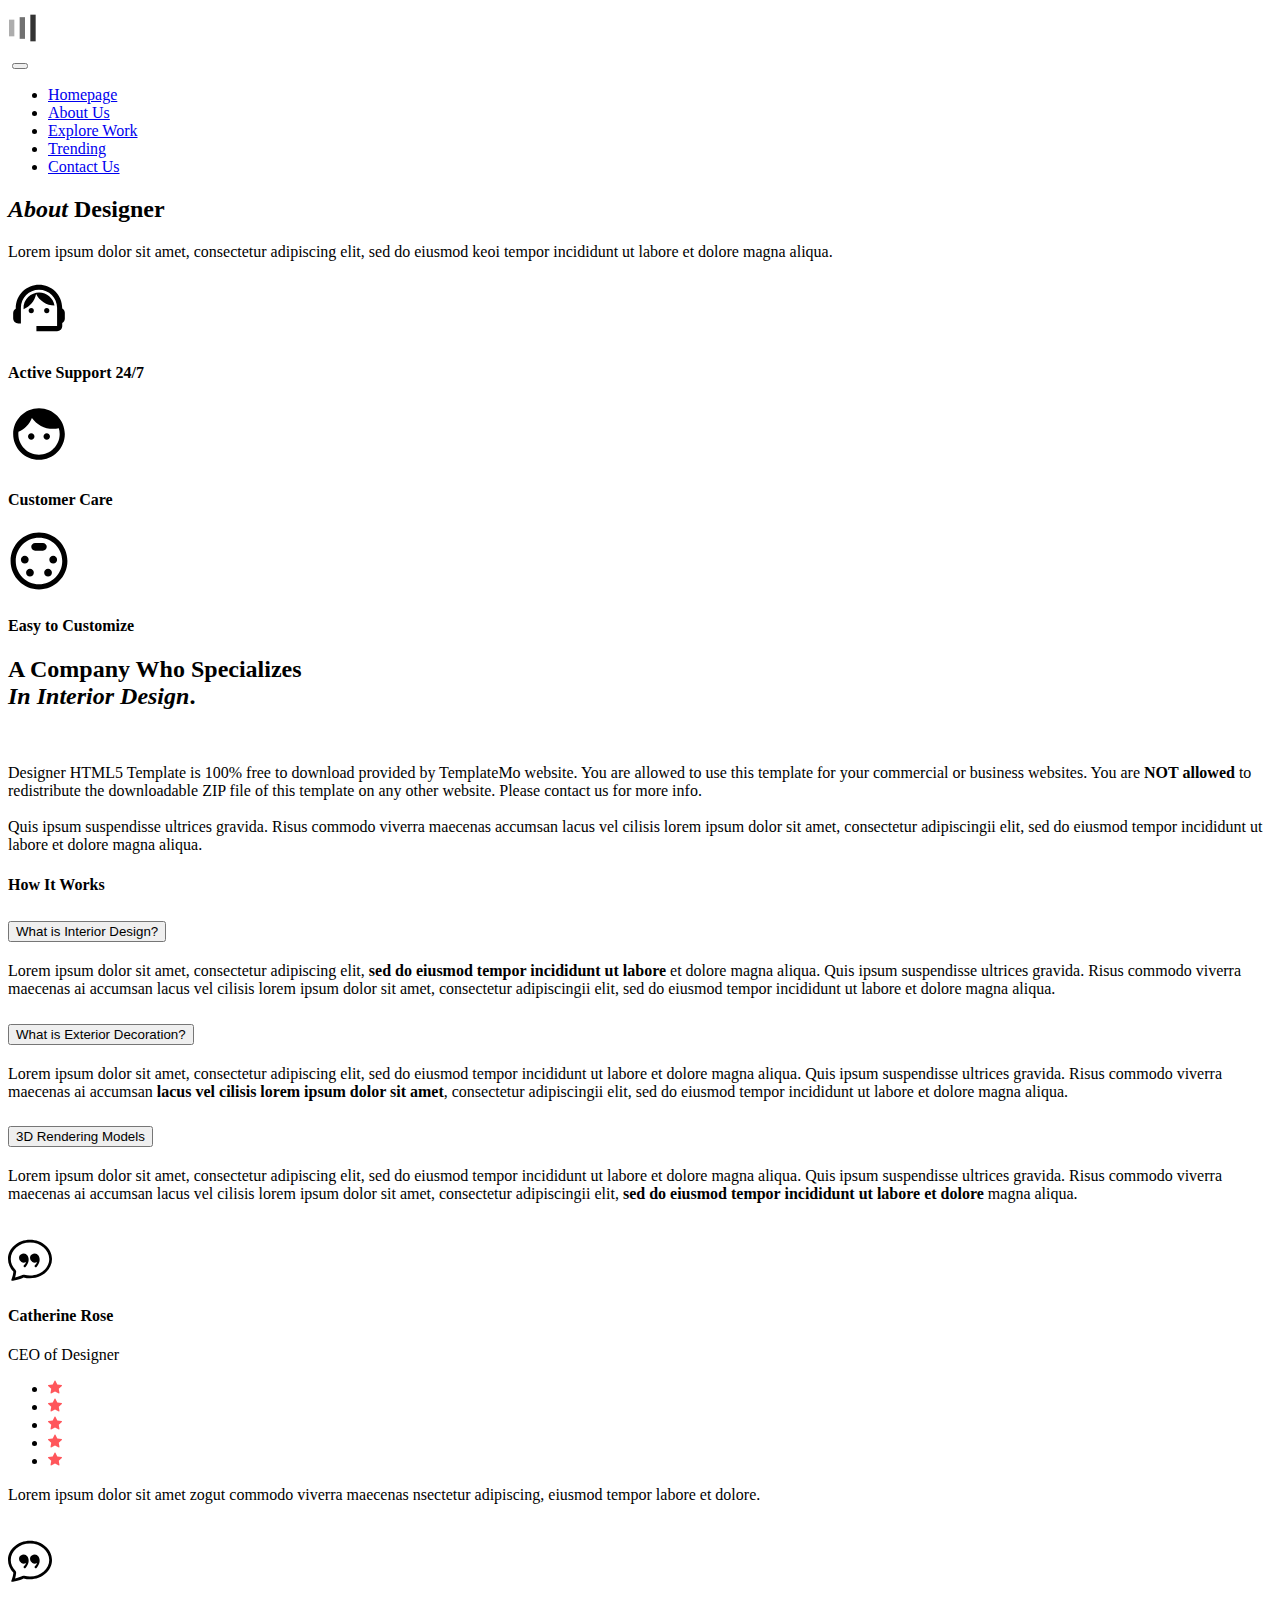
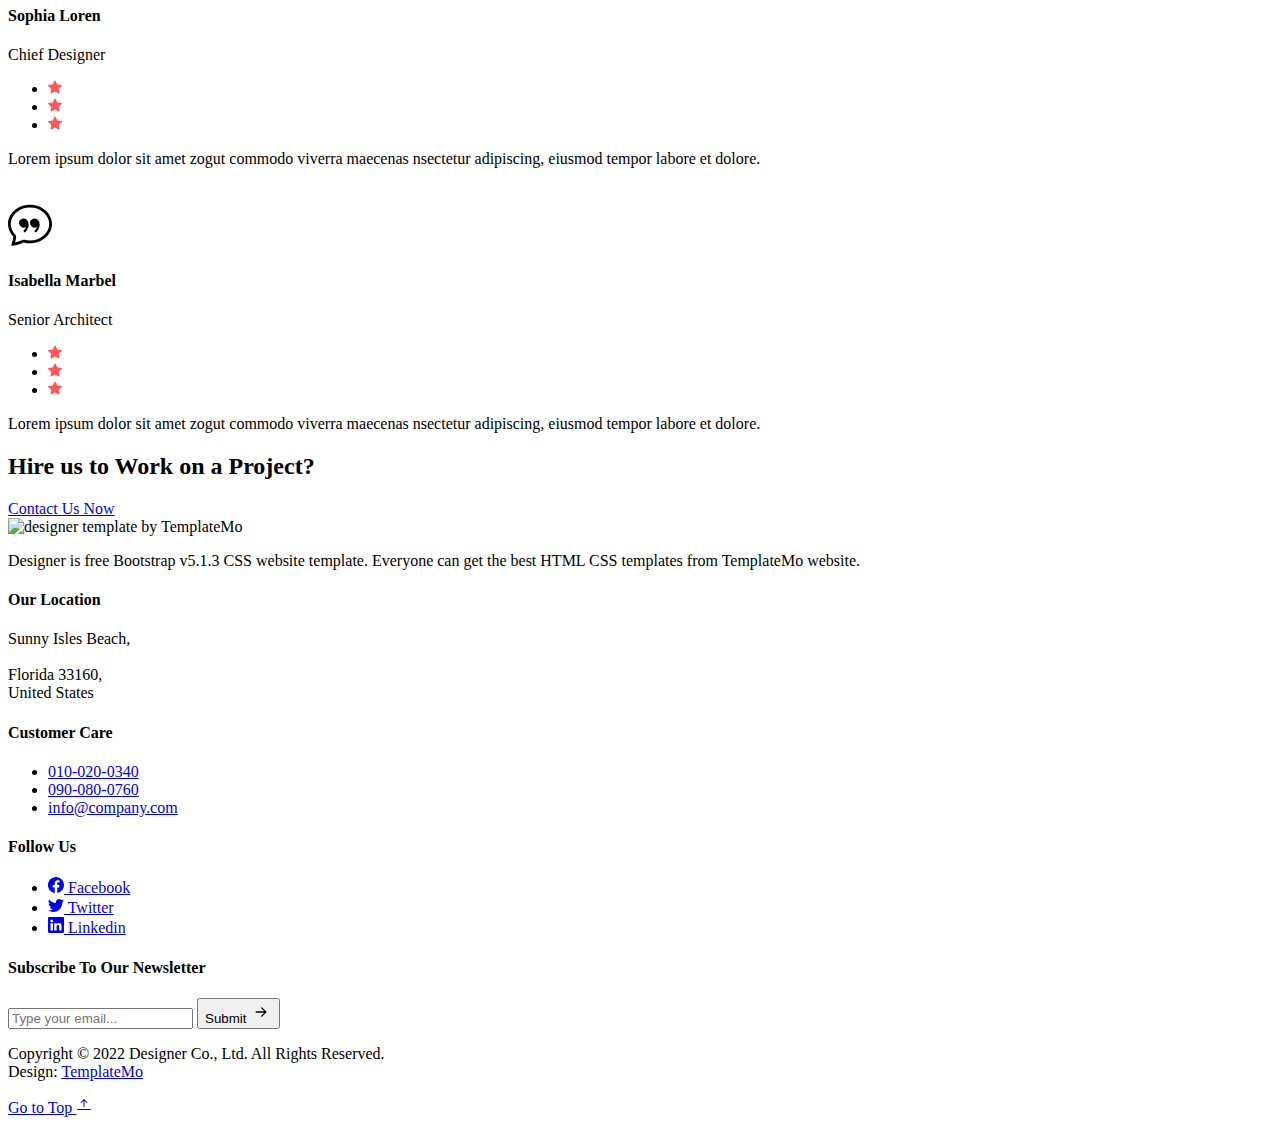
==== commit 862410f9: "Update about.html" ====
--- a/about.html
+++ b/about.html
@@ -15,10 +15,10 @@
 
 
     <!-- Additional CSS Files -->
-    <link rel="stylesheet" href="fontawesome.css">
-    <link rel="stylesheet" href="templatemo-572-designer.css">
-    <link rel="stylesheet" href="owl.css">
-    <link rel="stylesheet" href="animate.css">
+    <link rel="stylesheet" href="assets/css/fontawesome.css">
+    <link rel="stylesheet" href="assets/css/templatemo-572-designer.css">
+    <link rel="stylesheet" href="assets/css/owl.css">
+    <link rel="stylesheet" href="assets/css/animate.css">
     <link rel="stylesheet"href="https://unpkg.com/swiper@7/swiper-bundle.min.css"/>
 <!--
 
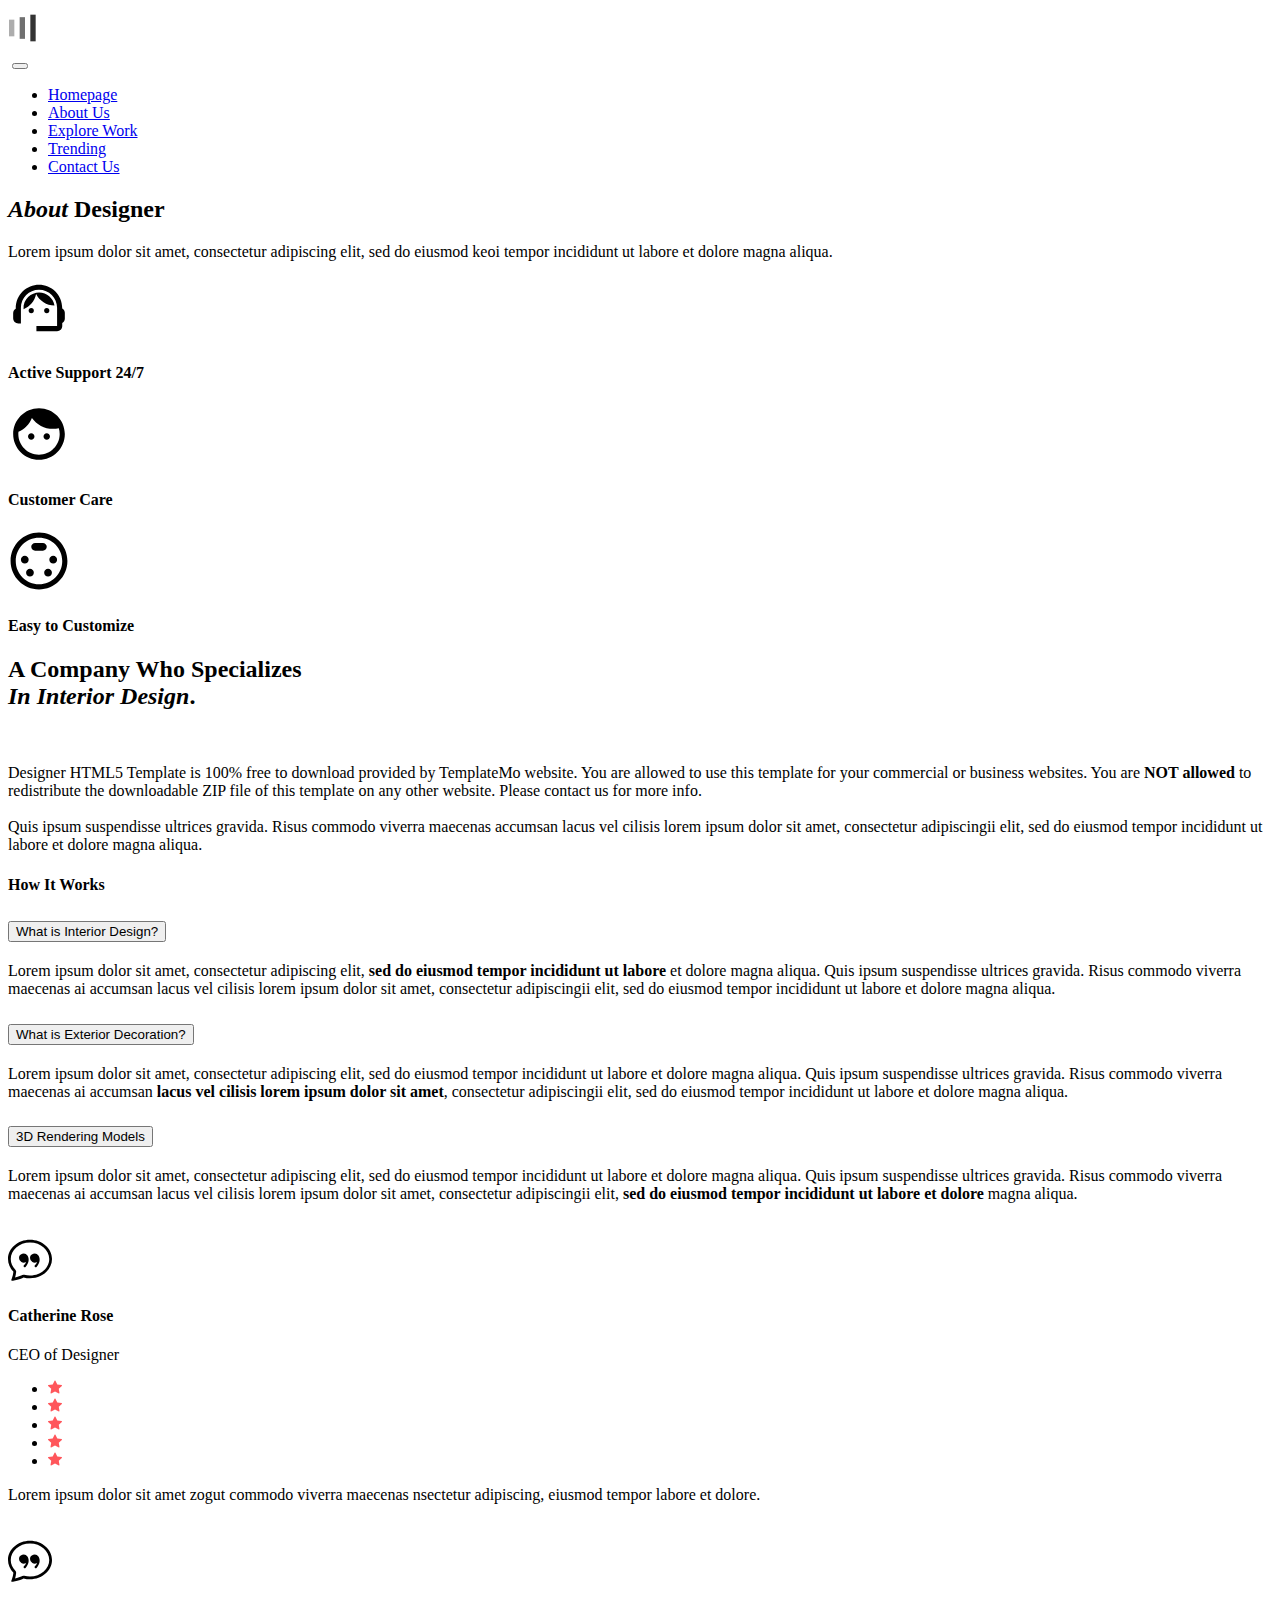
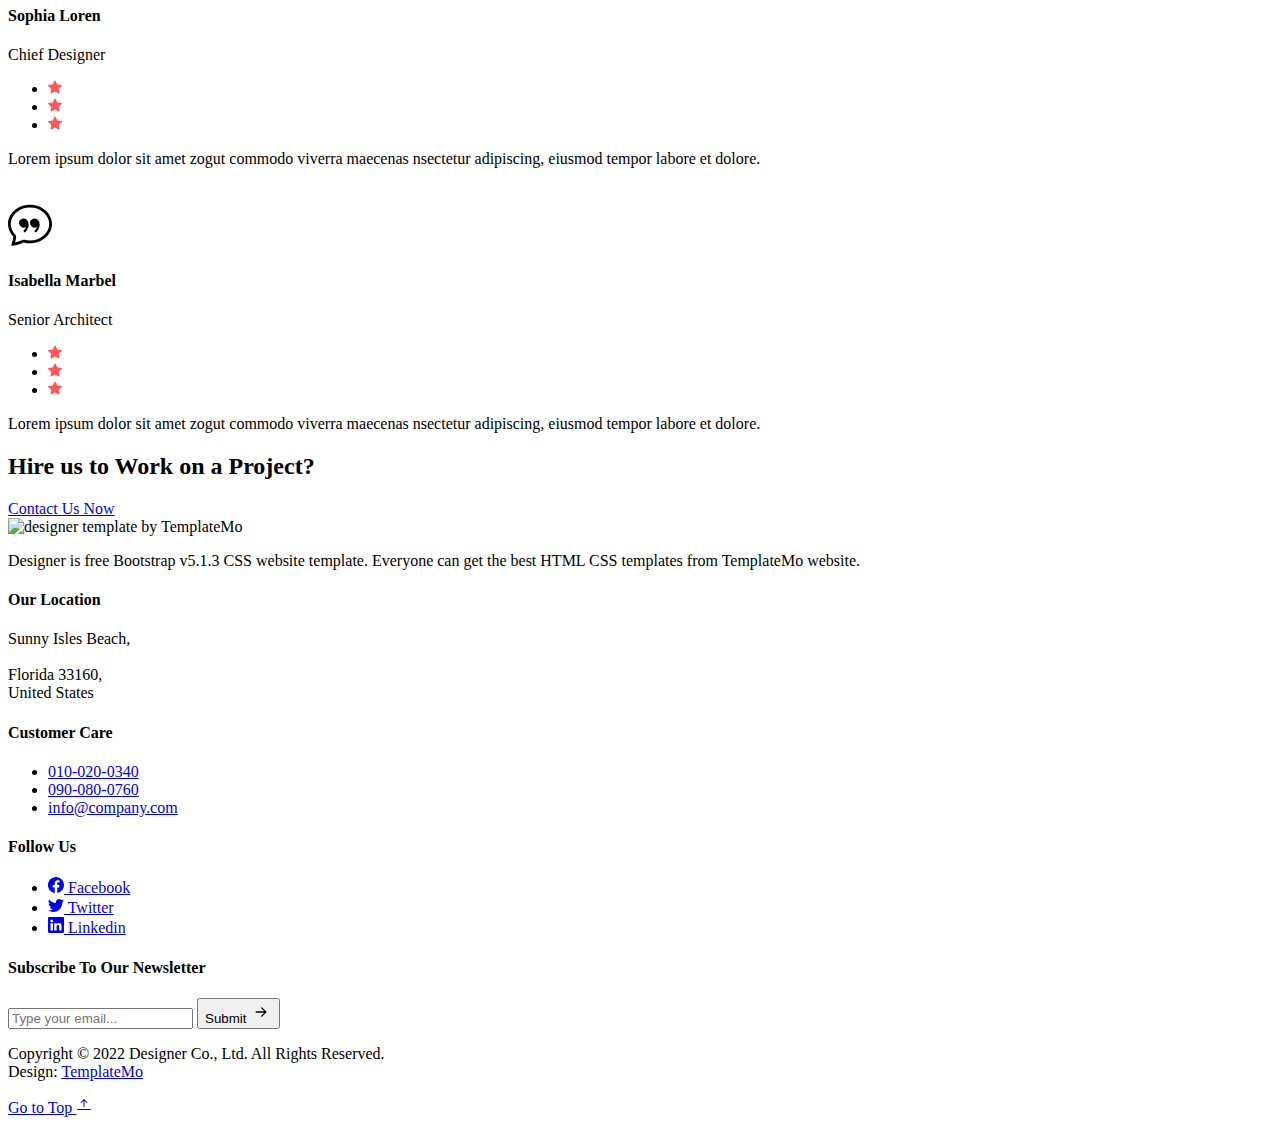
==== commit 2d0b8e22: "Update about.html" ====
--- a/about.html
+++ b/about.html
@@ -18,7 +18,7 @@
     <link rel="stylesheet" href="assets/css/fontawesome.css">
     <link rel="stylesheet" href="assets/css/templatemo-572-designer.css">
     <link rel="stylesheet" href="assets/css/owl.css">
-    <link rel="stylesheet" href="assets/css/animate.css">
+    <link rel="stylesheet" href="https://github.com/GafarDesai/Website_Project/blob/main/animate.css">
     <link rel="stylesheet"href="https://unpkg.com/swiper@7/swiper-bundle.min.css"/>
 <!--
 
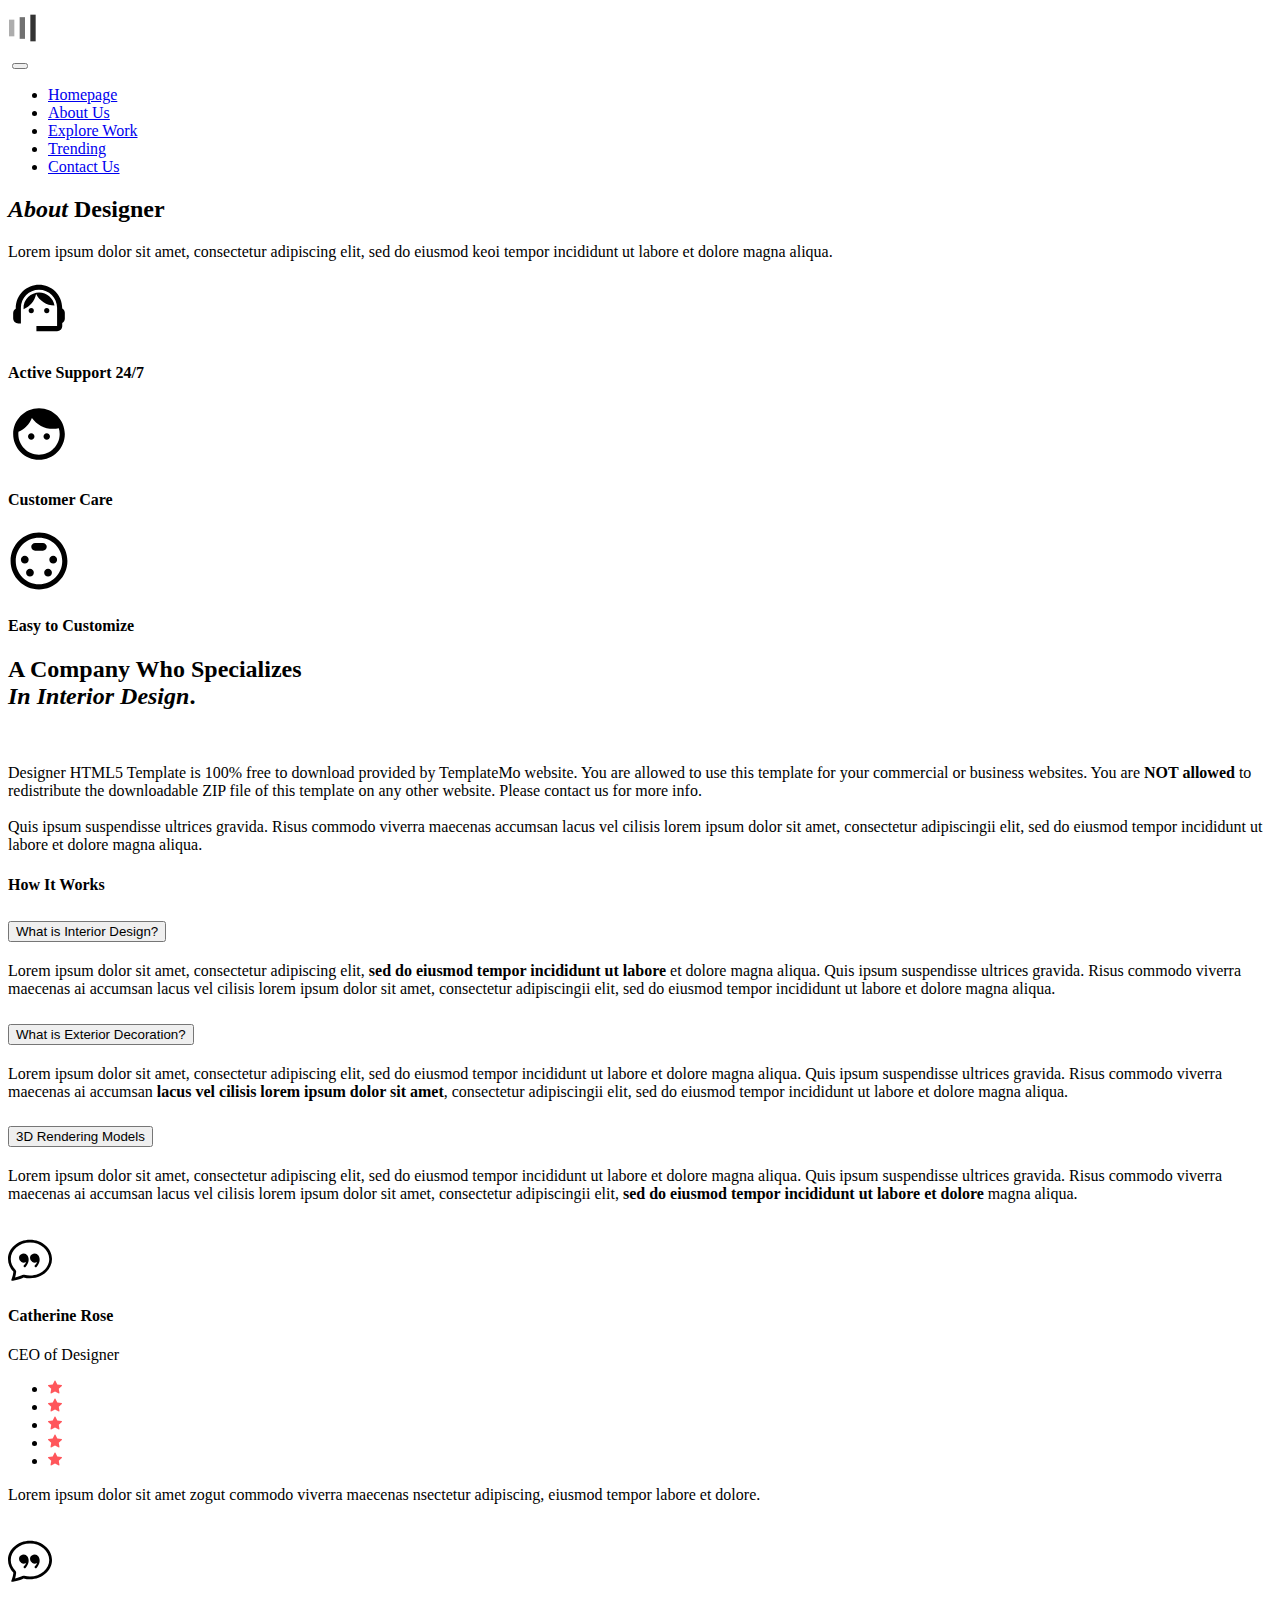
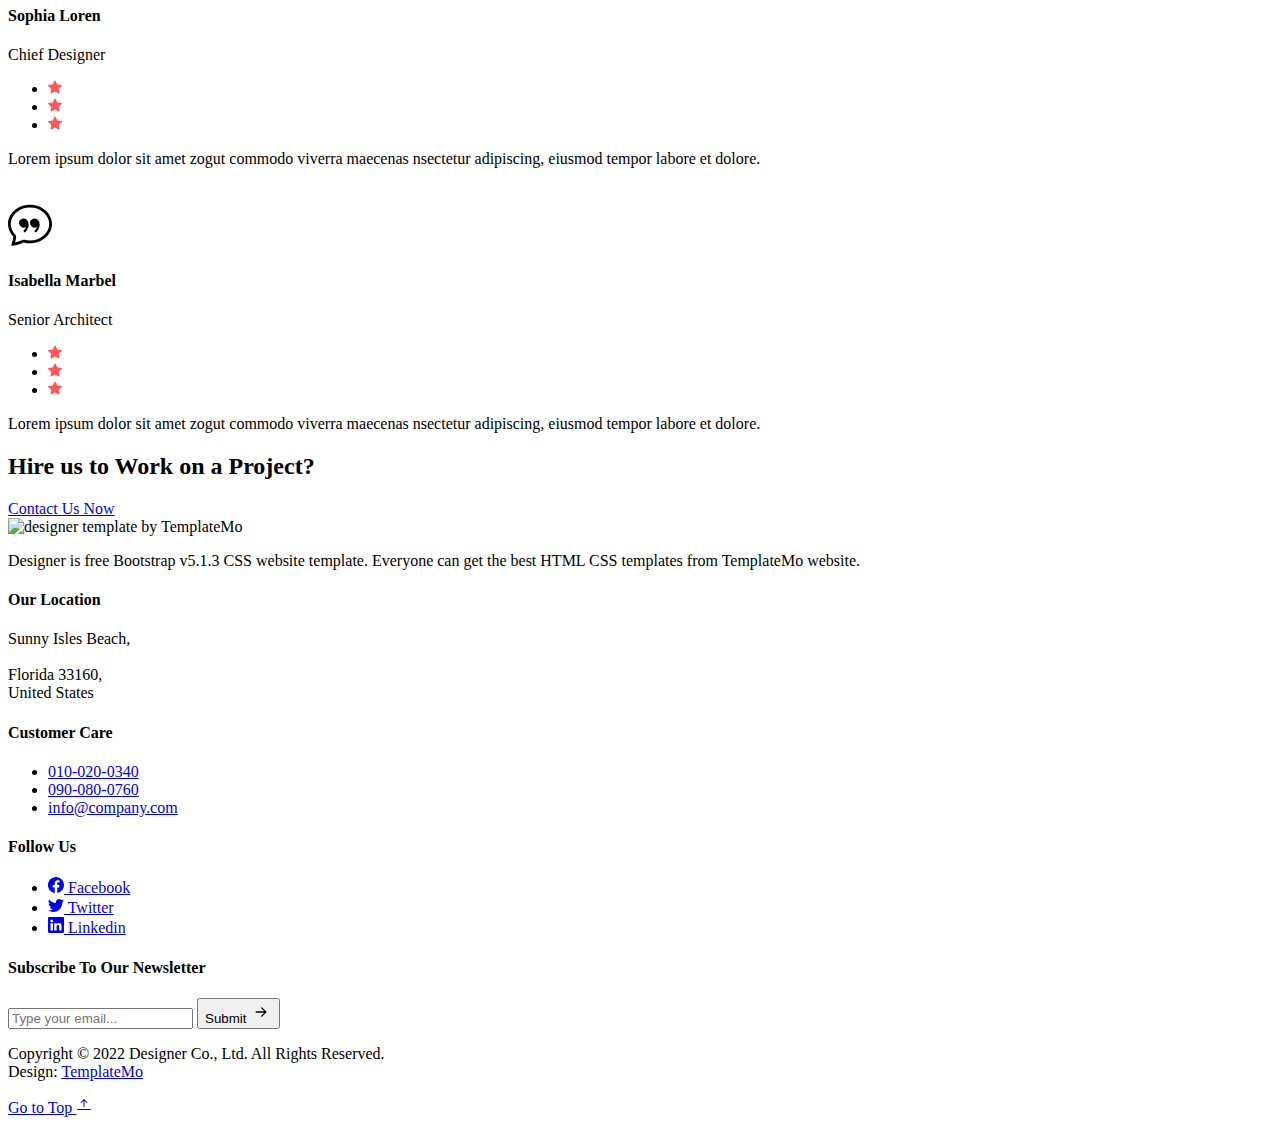
==== commit 255125fe: "Update about.html" ====
--- a/about.html
+++ b/about.html
@@ -18,7 +18,7 @@
     <link rel="stylesheet" href="assets/css/fontawesome.css">
     <link rel="stylesheet" href="assets/css/templatemo-572-designer.css">
     <link rel="stylesheet" href="assets/css/owl.css">
-    <link rel="stylesheet" href="https://github.com/GafarDesai/Website_Project/blob/main/animate.css">
+    <link rel="stylesheet" href="assets/css/animate.css">
     <link rel="stylesheet"href="https://unpkg.com/swiper@7/swiper-bundle.min.css"/>
 <!--
 
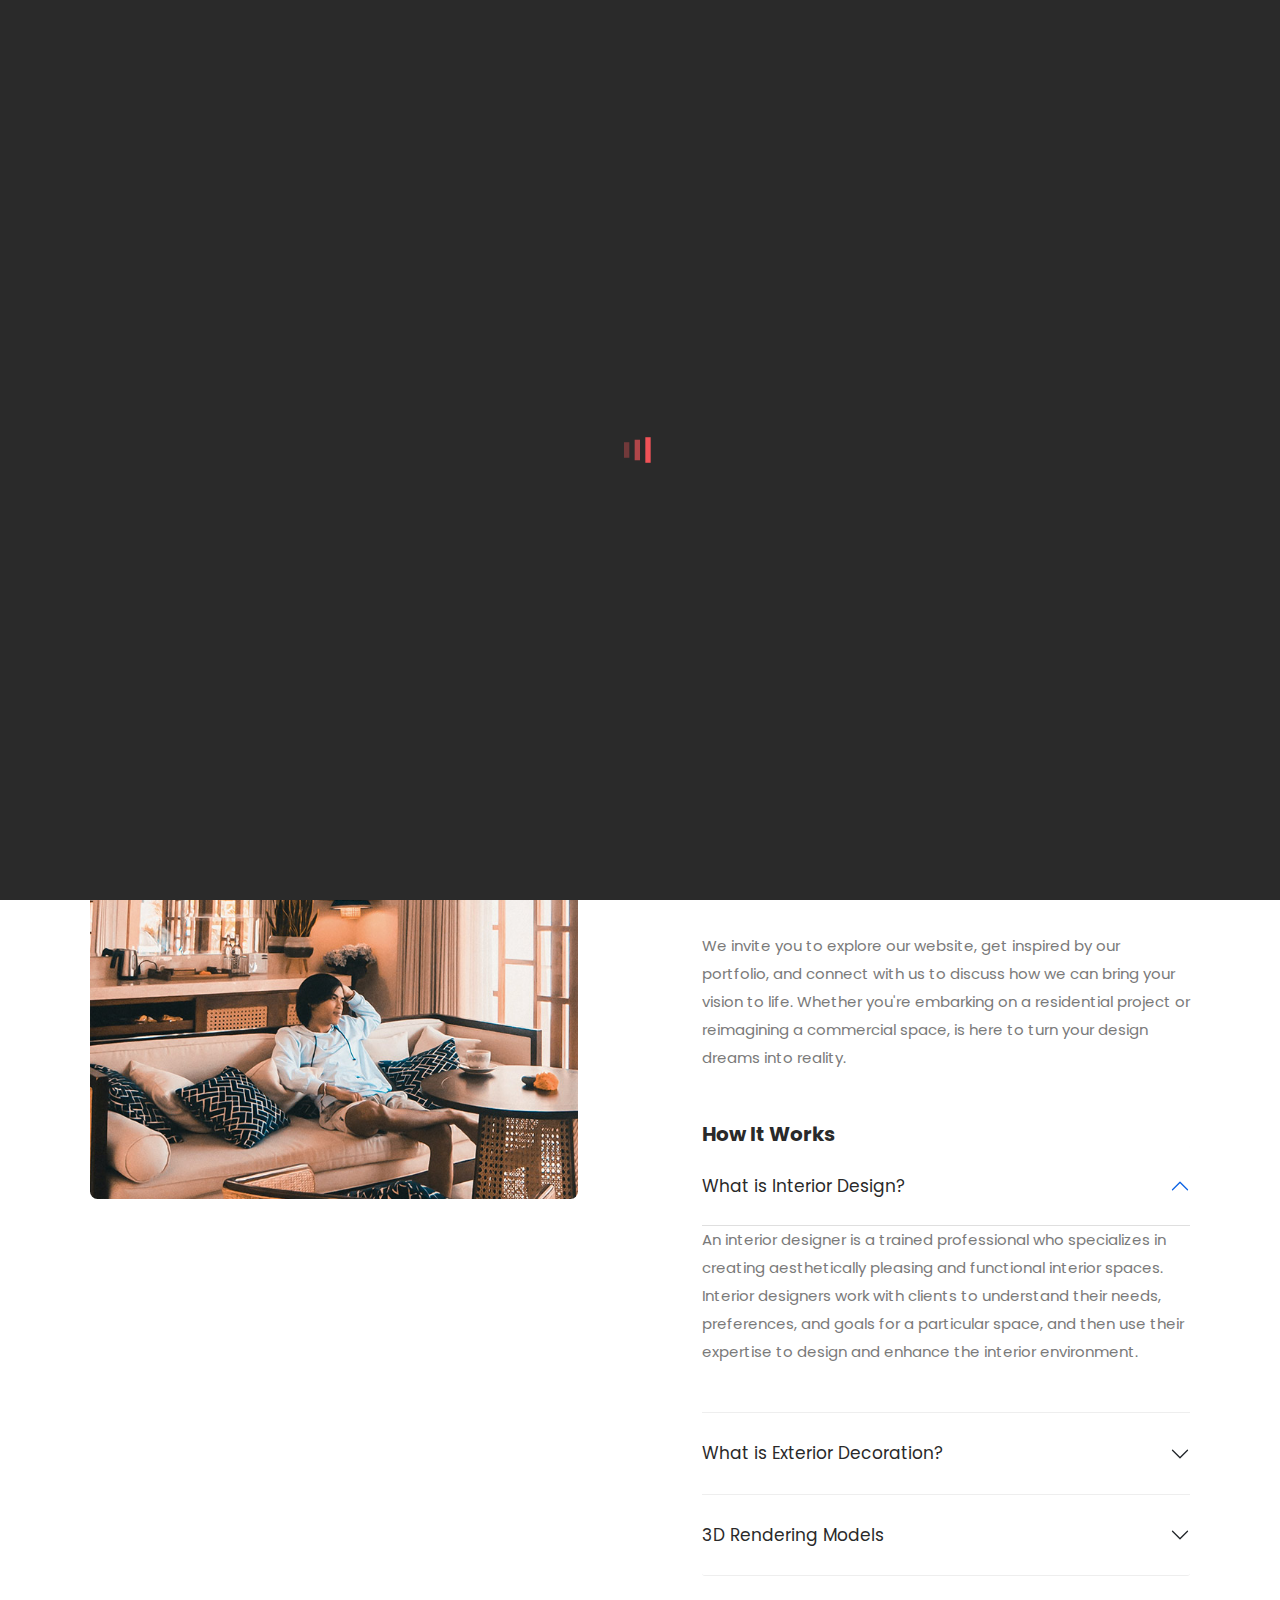
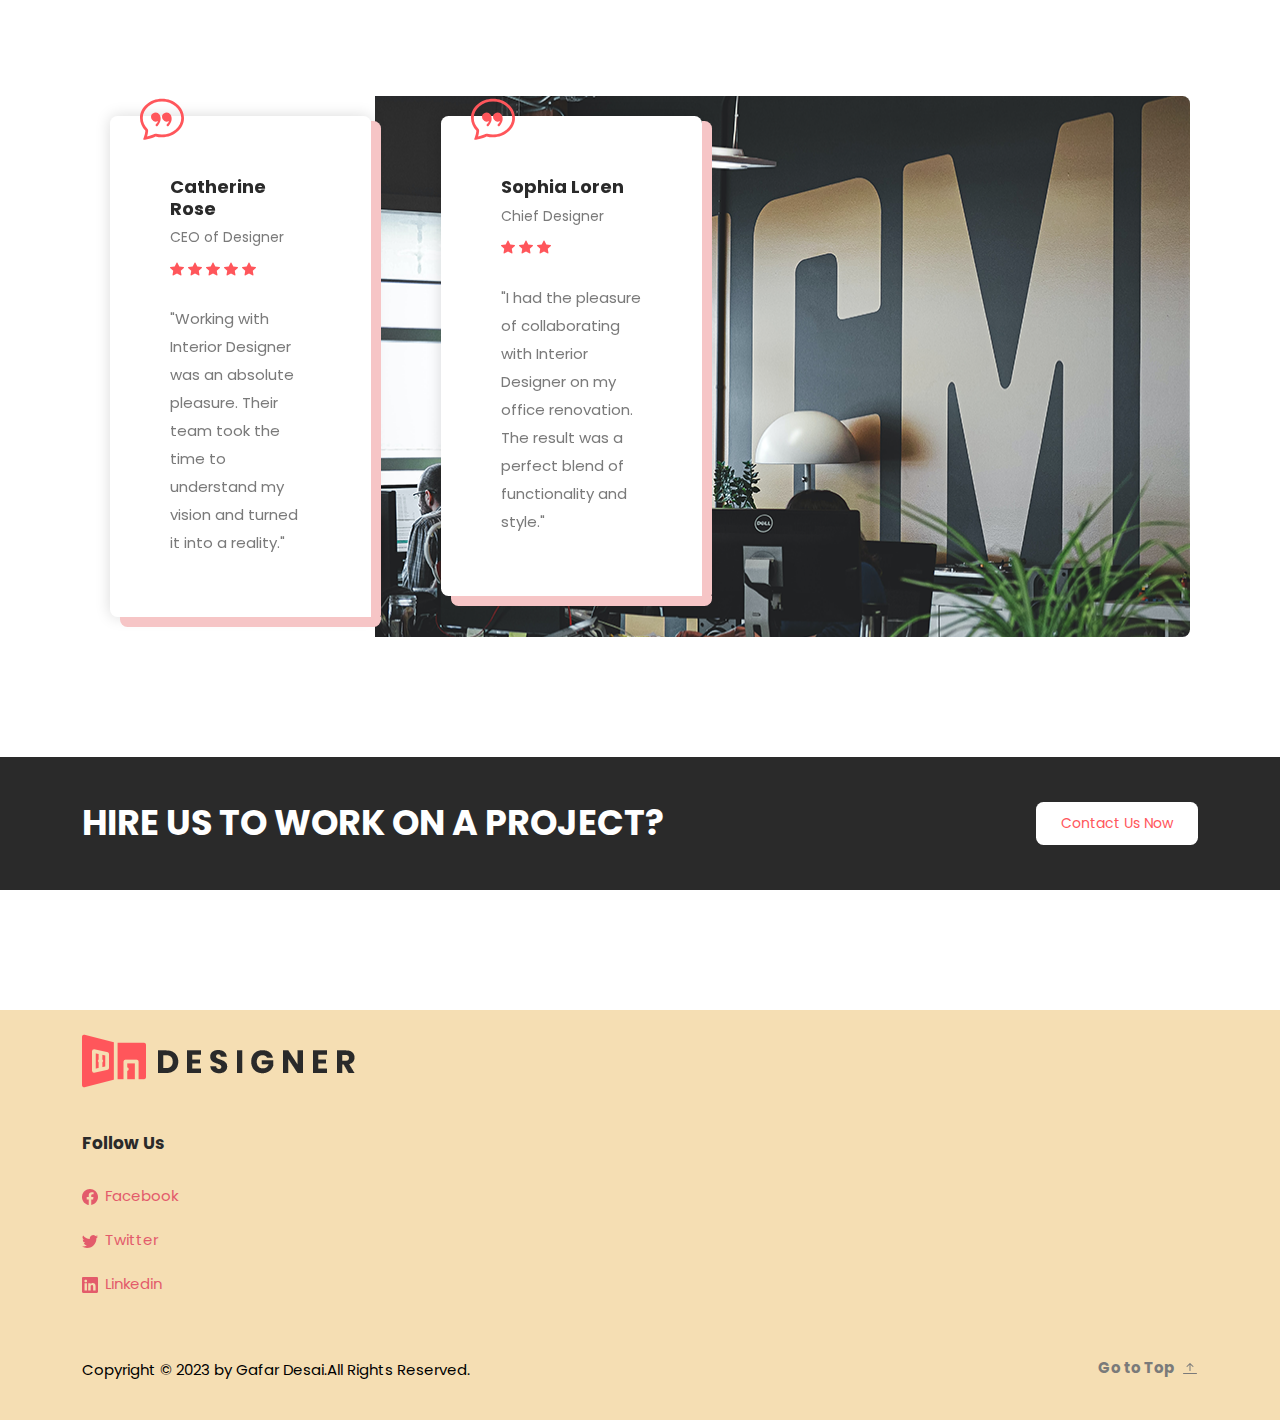
==== commit 9b9aa312: "Final_index_about_explore_trending_contact." ====
--- a/about.html
+++ b/about.html
@@ -8,7 +8,10 @@
 
     <link href="https://fonts.googleapis.com/css2?family=Poppins:wght@100;300;400;500;700;900&display=swap" rel="stylesheet">
 
-    <title>Designer HTML5 Template - About Page</title>
+    <title>Interior Designer</title>
+
+    <!-- Favicon -->
+    <link rel="icon" href="Taj Mahal.png">
 
     <!-- Bootstrap core CSS -->
     <link href="vendor/bootstrap/css/bootstrap.min.css" rel="stylesheet">
@@ -90,7 +93,7 @@
                 <div class="col-lg-6 offset-lg-3">
                     <div class="header-text">
                         <h2><em>About</em> Designer</h2>
-                        <p>Lorem ipsum dolor sit amet, consectetur adipiscing elit, sed do eiusmod keoi tempor incididunt ut labore et dolore magna aliqua.</p>
+                        <p>We create's you imagination into reality. Proud feel us to have an opportunity to make for your dream and happiness into reality.</p>
                     </div>
                 </div>
             </div>
@@ -137,9 +140,12 @@
                 </div>
                 <div class="col-lg-6 align-self-center">
                     <div class="right-content">
-                        <p>Designer HTML5 Template is 100% free to download provided by TemplateMo website. You are allowed to use this template for your commercial or business websites. You are <strong>NOT allowed</strong> to redistribute the downloadable ZIP file of this template on any other website. Please contact us for more info.
+                        <p>Our team, comprising talented and experienced designers, is the heartbeat of our firm. 
+                            Together, we bring a diverse set of skills and perspectives, allowing us to approach each project with fresh eyes and imaginative solutions. 
+                            From classic elegance to contemporary chic, our designers are adept at translating your vision into reality.
                         
-                        <br><br>Quis ipsum suspendisse ultrices gravida. Risus commodo viverra maecenas accumsan lacus vel cilisis lorem ipsum dolor sit amet, consectetur adipiscingii elit, sed do eiusmod tempor incididunt ut labore et dolore magna aliqua.</p>
+                        <br><br>We invite you to explore our website, get inspired by our portfolio, and connect with us to discuss how we can bring your vision to life. 
+                        Whether you're embarking on a residential project or reimagining a commercial space, is here to turn your design dreams into reality.</p>
                         <div class="accordion" id="accordionExample">
                             <h4>How It Works</h4>
                             <div class="accordion-item">
@@ -150,7 +156,7 @@
                             </h2>
                             <div id="collapseOne" class="accordion-collapse collapse show" aria-labelledby="headingOne" data-bs-parent="#accordionExample">
                                 <div class="accordion-body">
-                                <p>Lorem ipsum dolor sit amet, consectetur adipiscing elit, <strong>sed do eiusmod tempor incididunt ut labore</strong> et dolore magna aliqua. Quis ipsum suspendisse ultrices gravida. Risus commodo viverra maecenas ai accumsan lacus vel cilisis lorem ipsum dolor sit amet, consectetur adipiscingii elit, sed do eiusmod tempor incididunt ut labore et dolore magna aliqua.</p>
+                                <p>An interior designer is a trained professional who specializes in creating aesthetically pleasing and functional interior spaces. Interior designers work with clients to understand their needs, preferences, and goals for a particular space, and then use their expertise to design and enhance the interior environment.</p>
                                 </div>
                             </div>
                             </div>
@@ -162,7 +168,7 @@
                             </h2>
                             <div id="collapseTwo" class="accordion-collapse collapse" aria-labelledby="headingTwo" data-bs-parent="#accordionExample">
                                 <div class="accordion-body">
-                                    <p>Lorem ipsum dolor sit amet, consectetur adipiscing elit, sed do eiusmod tempor incididunt ut labore et dolore magna aliqua. Quis ipsum suspendisse ultrices gravida. Risus commodo viverra maecenas ai accumsan <strong>lacus vel cilisis lorem ipsum dolor sit amet</strong>, consectetur adipiscingii elit, sed do eiusmod tempor incididunt ut labore et dolore magna aliqua.</p>
+                                    <p>An exterior designer is a professional who specializes in enhancing the aesthetic appeal and functionality of outdoor spaces, building facades, and landscapes. Responsibilities may include selecting appropriate materials, designing outdoor structures, and creating harmonious layouts. Professionals involved in exterior design may go by titles such as landscape architect, architect, or exterior space designer. They work to ensure that the external appearance of buildings and surrounding areas aligns with the desired vision and purpose, contributing to the overall beauty and functionality of the environment.</p>
                                 </div>
                             </div>
                             </div>
@@ -174,7 +180,7 @@
                             </h2>
                             <div id="collapseThree" class="accordion-collapse collapse" aria-labelledby="headingThree" data-bs-parent="#accordionExample">
                                 <div class="accordion-body">
-                                    <p>Lorem ipsum dolor sit amet, consectetur adipiscing elit, sed do eiusmod tempor incididunt ut labore et dolore magna aliqua. Quis ipsum suspendisse ultrices gravida. Risus commodo viverra maecenas ai accumsan lacus vel cilisis lorem ipsum dolor sit amet, consectetur adipiscingii elit, <strong>sed do eiusmod tempor incididunt ut labore et dolore</strong> magna aliqua.</p>
+                                    <p>3D rendering models are digital representations of objects or scenes created using computer graphics software. These models serve as the foundation for producing realistic and visually compelling images, animations, or simulations. They are extensively used in various industries, including architecture, interior design, video games, movies, and product design.</p>
                                 </div>
                             </div>
                             </div>
@@ -219,7 +225,7 @@
                                         <path d="M3.612 15.443c-.386.198-.824-.149-.746-.592l.83-4.73L.173 6.765c-.329-.314-.158-.888.283-.95l4.898-.696L7.538.792c.197-.39.73-.39.927 0l2.184 4.327 4.898.696c.441.062.612.636.283.95l-3.523 3.356.83 4.73c.078.443-.36.79-.746.592L8 13.187l-4.389 2.256z"/>
                                         </svg></li>
                                     </ul>
-                                    <p>Lorem ipsum dolor sit amet zogut commodo viverra maecenas nsectetur adipiscing, eiusmod tempor labore et dolore.</p>
+                                    <p>"Working with Interior Designer was an absolute pleasure. Their team took the time to understand my vision and turned it into a reality." </p>
                                 </div>
                                 
                                 <div class="item testimonial-item">
@@ -241,7 +247,7 @@
                                         <path d="M3.612 15.443c-.386.198-.824-.149-.746-.592l.83-4.73L.173 6.765c-.329-.314-.158-.888.283-.95l4.898-.696L7.538.792c.197-.39.73-.39.927 0l2.184 4.327 4.898.696c.441.062.612.636.283.95l-3.523 3.356.83 4.73c.078.443-.36.79-.746.592L8 13.187l-4.389 2.256z"/>
                                         </svg></li>
                                     </ul>
-                                    <p>Lorem ipsum dolor sit amet zogut commodo viverra maecenas nsectetur adipiscing, eiusmod tempor labore et dolore.</p>
+                                    <p>"I had the pleasure of collaborating with Interior Designer on my office renovation. The result was a perfect blend of functionality and style." </p>
                                 </div>
                                 
                                 <div class="item testimonial-item">
@@ -263,7 +269,7 @@
                                         <path d="M3.612 15.443c-.386.198-.824-.149-.746-.592l.83-4.73L.173 6.765c-.329-.314-.158-.888.283-.95l4.898-.696L7.538.792c.197-.39.73-.39.927 0l2.184 4.327 4.898.696c.441.062.612.636.283.95l-3.523 3.356.83 4.73c.078.443-.36.79-.746.592L8 13.187l-4.389 2.256z"/>
                                         </svg></li>
                                     </ul>
-                                    <p>Lorem ipsum dolor sit amet zogut commodo viverra maecenas nsectetur adipiscing, eiusmod tempor labore et dolore.</p>
+                                    <p>"As a real estate developer, I've worked with several design firms, and Interior Designer stands out for their innovative approach." </p>
                                 </div>
                                 
                             </div>
@@ -292,37 +298,22 @@
     </section>
 
 
-    <footer class="no-margin-footer">
+    <footer style="background-color: wheat;">
         <div class="container">
             <div class="row">
                 <div class="col-lg-4">
-                    <div class="about-widget">
+                    <div class="about-widget"><br>
                         <img src="assets/images/footer-logo.png" alt="designer template by TemplateMo">
-                        <p>Designer is free Bootstrap v5.1.3 CSS website template. Everyone can get the best HTML CSS templates from TemplateMo website.</p>
-                    </div>
-                </div>
-                <div class="col-lg-2 offset-lg-2">
-                    <div class="location-widget">
-                        <h4>Our Location</h4>
-                        <p>Sunny Isles Beach, <br><br>Florida 33160, <br>United States</p>
-                    </div>
-                </div>
-                <div class="col-lg-2">
-                    <div class="customer-care">
-                        <h4>Customer Care</h4>
-                        <ul class="info">
-                            <li><a href="#">010-020-0340</a></li>
-                            <li><a href="#">090-080-0760</a></li>
-                            <li><a href="#">info@company.com</a></li>
-                        </ul>
-                    </div>
-                </div>
+                        <!-- <p>Designer is free Bootstrap v5.1.3 CSS template. Everyone can get the best HTML CSS templates from TemplateMo website.</p> -->
+                    </div>
+                </div>
+               </div>
                 <div class="col-lg-2">
                     <div class="follow-us">
                         <h4>Follow Us</h4>
                         <ul class="social-links">
                             <li>
-                                <a href="#">
+                                <a href="#" style="color: #e35b6b;">
                                     <svg xmlns="http://www.w3.org/2000/svg" width="16" height="16" fill="currentColor" class="bi bi-facebook" viewBox="0 0 16 16">
                                         <path d="M16 8.049c0-4.446-3.582-8.05-8-8.05C3.58 0-.002 3.603-.002 8.05c0 4.017 2.926 7.347 6.75 7.951v-5.625h-2.03V8.05H6.75V6.275c0-2.017 1.195-3.131 3.022-3.131.876 0 1.791.157 1.791.157v1.98h-1.009c-.993 0-1.303.621-1.303 1.258v1.51h2.218l-.354 2.326H9.25V16c3.824-.604 6.75-3.934 6.75-7.951z"/>
                                     </svg>
@@ -330,7 +321,7 @@
                                 </a>
                             </li>
                             <li>
-                                <a href="#">
+                                <a href="#" style="color: #e35b6b;">
                                     <svg xmlns="http://www.w3.org/2000/svg" width="16" height="16" fill="currentColor" class="bi bi-twitter" viewBox="0 0 16 16">
                                         <path d="M5.026 15c6.038 0 9.341-5.003 9.341-9.334 0-.14 0-.282-.006-.422A6.685 6.685 0 0 0 16 3.542a6.658 6.658 0 0 1-1.889.518 3.301 3.301 0 0 0 1.447-1.817 6.533 6.533 0 0 1-2.087.793A3.286 3.286 0 0 0 7.875 6.03a9.325 9.325 0 0 1-6.767-3.429 3.289 3.289 0 0 0 1.018 4.382A3.323 3.323 0 0 1 .64 6.575v.045a3.288 3.288 0 0 0 2.632 3.218 3.203 3.203 0 0 1-.865.115 3.23 3.23 0 0 1-.614-.057 3.283 3.283 0 0 0 3.067 2.277A6.588 6.588 0 0 1 .78 13.58a6.32 6.32 0 0 1-.78-.045A9.344 9.344 0 0 0 5.026 15z"/>
                                     </svg>
@@ -338,7 +329,7 @@
                                 </a>
                             </li>
                             <li>
-                                <a href="#">
+                                <a href="#" style="color: #e35b6b;">
                                     <svg xmlns="http://www.w3.org/2000/svg" width="16" height="16" fill="currentColor" class="bi bi-linkedin" viewBox="0 0 16 16">
                                         <path d="M0 1.146C0 .513.526 0 1.175 0h13.65C15.474 0 16 .513 16 1.146v13.708c0 .633-.526 1.146-1.175 1.146H1.175C.526 16 0 15.487 0 14.854V1.146zm4.943 12.248V6.169H2.542v7.225h2.401zm-1.2-8.212c.837 0 1.358-.554 1.358-1.248-.015-.709-.52-1.248-1.342-1.248-.822 0-1.359.54-1.359 1.248 0 .694.521 1.248 1.327 1.248h.016zm4.908 8.212V9.359c0-.216.016-.432.08-.586.173-.431.568-.878 1.232-.878.869 0 1.216.662 1.216 1.634v3.865h2.401V9.25c0-2.22-1.184-3.252-2.764-3.252-1.274 0-1.845.7-2.165 1.193v.025h-.016a5.54 5.54 0 0 1 .016-.025V6.169h-2.4c.03.678 0 7.225 0 7.225h2.4z"/>
                                     </svg>
@@ -348,33 +339,17 @@
                         </ul>
                     </div>
                 </div>
-                <div class="col-lg-6 offset-lg-6">
-                    <h4>Subscribe To Our Newsletter</h4>
-                    <form id="subscribe" action="" method="get">
-                        <div class="row">
-                            <div class="col-lg-12">
-                                <input name="email" type="text" id="email" pattern="[^ @]*@[^ @]*" placeholder="Type your email..." required=""> 
-                                <button type="submit" id="form-submit" class="text-button ">
-                                    Submit 
-                                    <svg xmlns="http://www.w3.org/2000/svg" width="22" height="22" fill="currentColor" class="bi bi-arrow-right-short" viewBox="0 0 16 16">
-                                        <path fill-rule="evenodd" d="M4 8a.5.5 0 0 1 .5-.5h5.793L8.146 5.354a.5.5 0 1 1 .708-.708l3 3a.5.5 0 0 1 0 .708l-3 3a.5.5 0 0 1-.708-.708L10.293 8.5H4.5A.5.5 0 0 1 4 8z"/>
-                                    </svg>
-                                </button>
-                            </div>
-                        </div>
-                    </form>
-                </div>
-                <div class="col-lg-12">
+               <div class="col-lg-12">
                     <div class="sub-footer">
                         <div class="row">
                             <div class="col-lg-6">
-                                <p>Copyright © 2022 Designer Co., Ltd. All Rights Reserved. 
+                                <p style="color: black;">Copyright © 2023 by Gafar Desai.All Rights Reserved. 
                                 
-                                <br>Design: <a rel="nofollow" href="https://templatemo.com" target="_blank">TemplateMo</a></p>
+                                <!-- <br>Design: <a rel="sponsored" href="https://templatemo.com" target="_blank">TemplateMo</a></p> -->
                             </div>
                             <div class="col-lg-6">
                                 <a href="#top" class="scroll-to-top">
-                                    Go to Top
+                                    <b>Go to Top</b>
                                     <svg xmlns="http://www.w3.org/2000/svg" width="16" height="16" fill="currentColor" class="bi bi-arrow-bar-up" viewBox="0 0 16 16">
                                         <path fill-rule="evenodd" d="M8 10a.5.5 0 0 0 .5-.5V3.707l2.146 2.147a.5.5 0 0 0 .708-.708l-3-3a.5.5 0 0 0-.708 0l-3 3a.5.5 0 1 0 .708.708L7.5 3.707V9.5a.5.5 0 0 0 .5.5zm-7 2.5a.5.5 0 0 1 .5-.5h13a.5.5 0 0 1 0 1h-13a.5.5 0 0 1-.5-.5z"/>
                                     </svg>
@@ -386,7 +361,6 @@
             </div>
         </div>
     </footer>
-
 
   <!-- Scripts -->
   <!-- Bootstrap core JavaScript -->
@@ -433,4 +407,4 @@
     })
   </script>
 </body>
-</html>
+</html>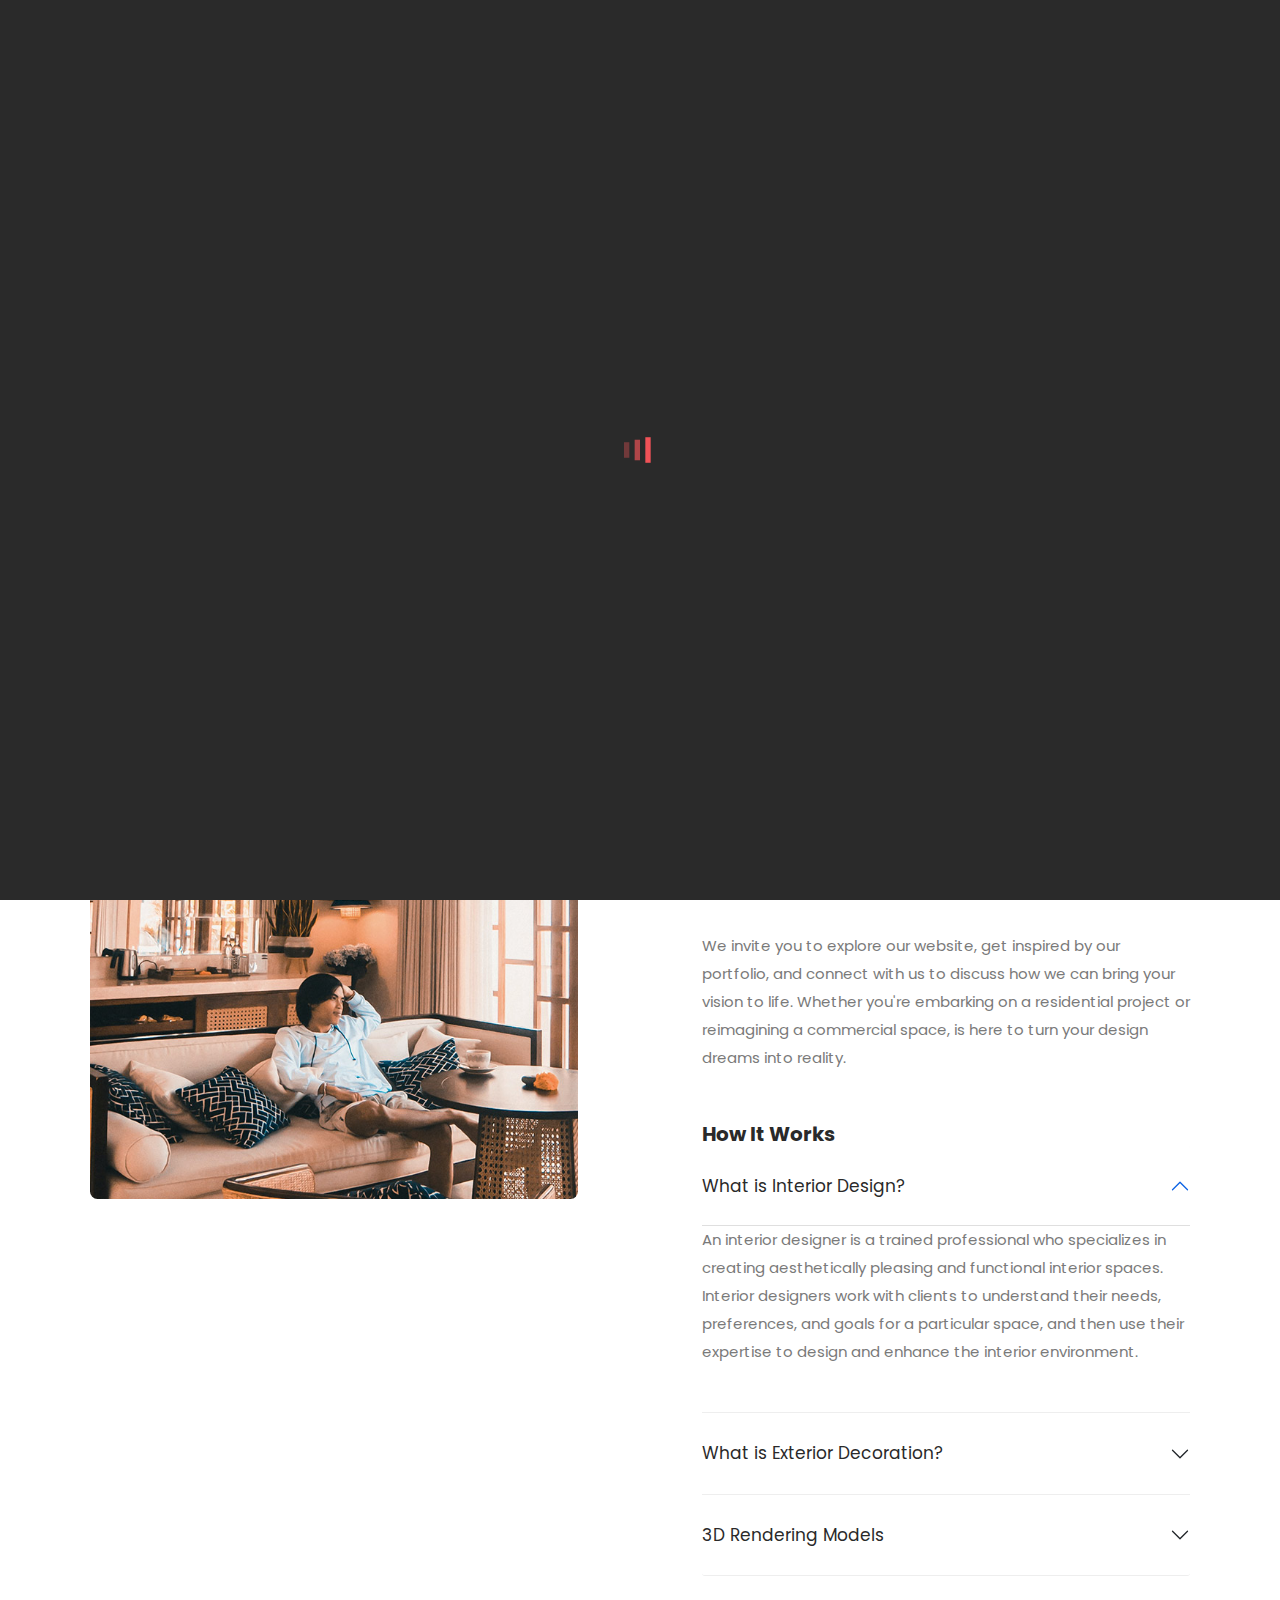
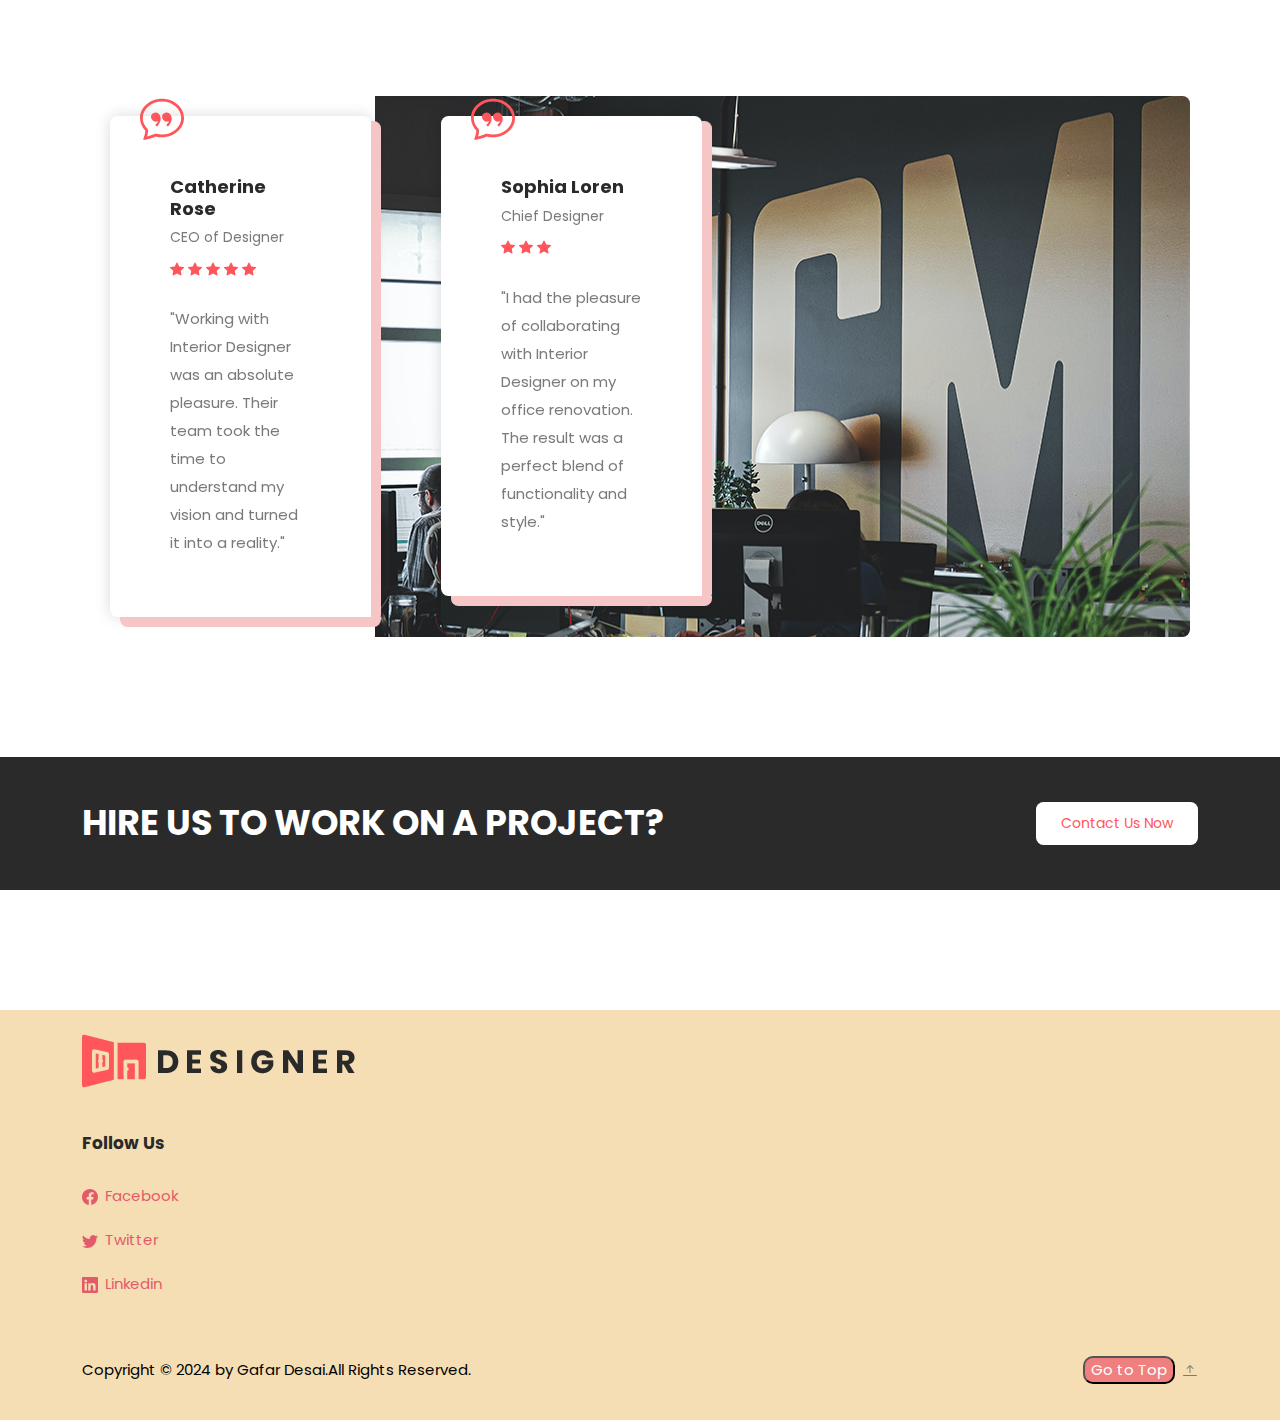
==== commit 6c6168f3: "End_Era make all changes for final submit." ====
--- a/about.html
+++ b/about.html
@@ -290,7 +290,7 @@
                 </div>
                 <div class="col-lg-4">
                     <div class="white-button">
-                        <a href="#">Contact Us Now</a>
+                        <a href="contact.html">Contact Us Now</a>
                     </div>
                 </div>
             </div>
@@ -343,13 +343,13 @@
                     <div class="sub-footer">
                         <div class="row">
                             <div class="col-lg-6">
-                                <p style="color: black;">Copyright © 2023 by Gafar Desai.All Rights Reserved. 
+                                <p style="color: black;">Copyright © 2024 by Gafar Desai.All Rights Reserved. 
                                 
                                 <!-- <br>Design: <a rel="sponsored" href="https://templatemo.com" target="_blank">TemplateMo</a></p> -->
                             </div>
                             <div class="col-lg-6">
                                 <a href="#top" class="scroll-to-top">
-                                    <b>Go to Top</b>
+                                    <b><button style="background-color: lightcoral; color: white; border-radius: 10px;">Go to Top</button></b>
                                     <svg xmlns="http://www.w3.org/2000/svg" width="16" height="16" fill="currentColor" class="bi bi-arrow-bar-up" viewBox="0 0 16 16">
                                         <path fill-rule="evenodd" d="M8 10a.5.5 0 0 0 .5-.5V3.707l2.146 2.147a.5.5 0 0 0 .708-.708l-3-3a.5.5 0 0 0-.708 0l-3 3a.5.5 0 1 0 .708.708L7.5 3.707V9.5a.5.5 0 0 0 .5.5zm-7 2.5a.5.5 0 0 1 .5-.5h13a.5.5 0 0 1 0 1h-13a.5.5 0 0 1-.5-.5z"/>
                                     </svg>
